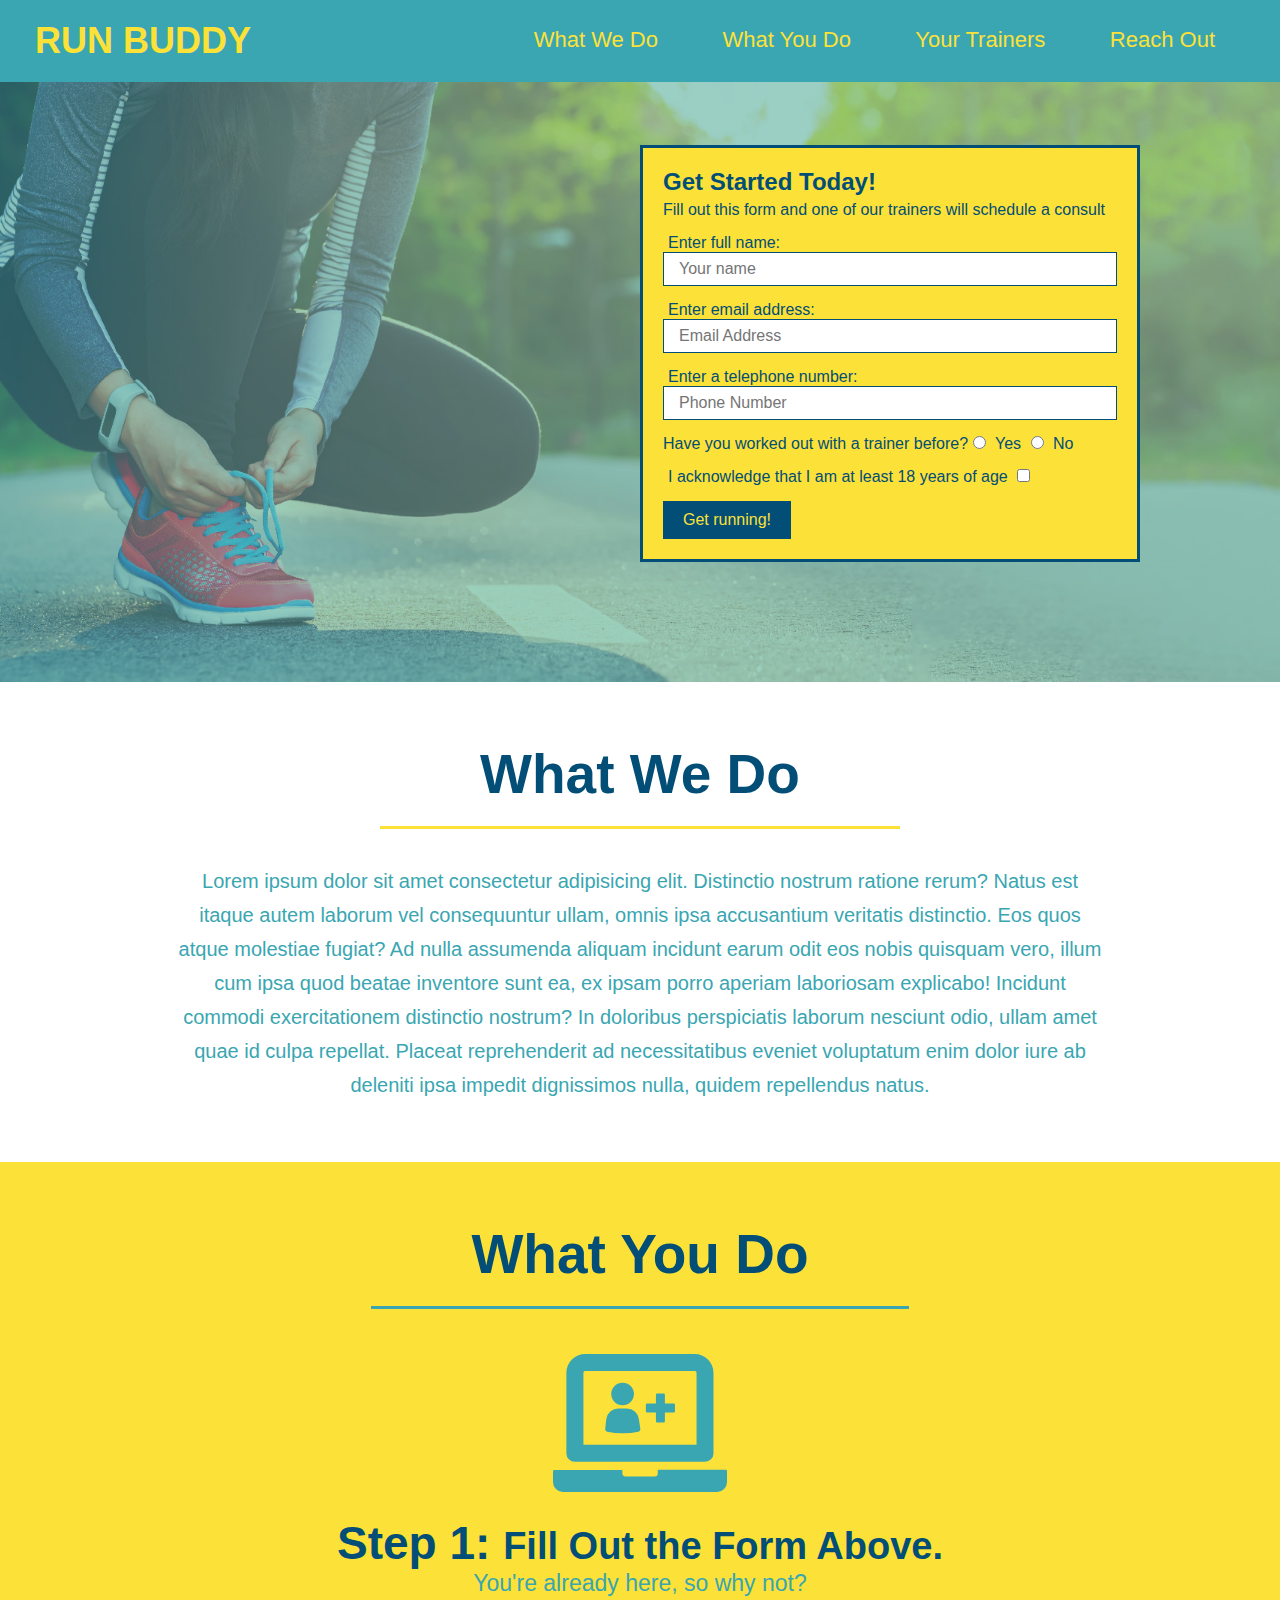
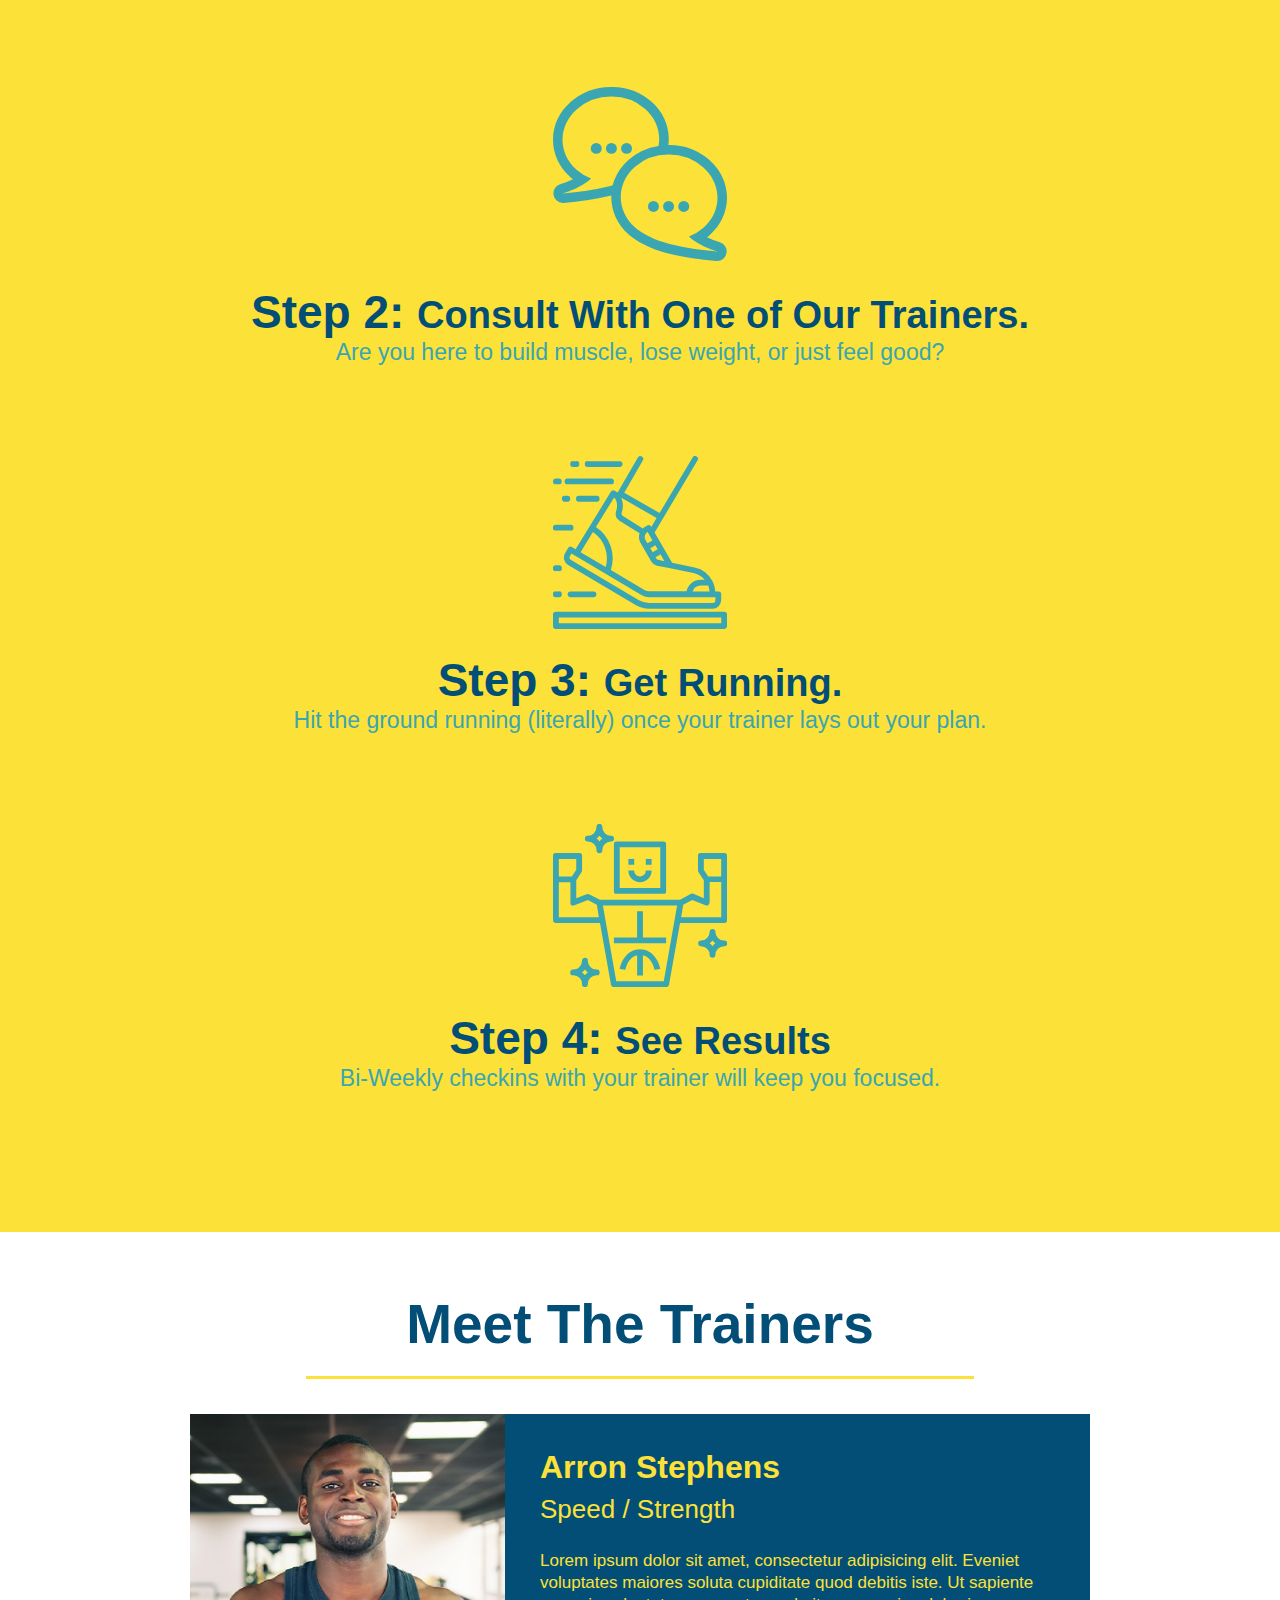
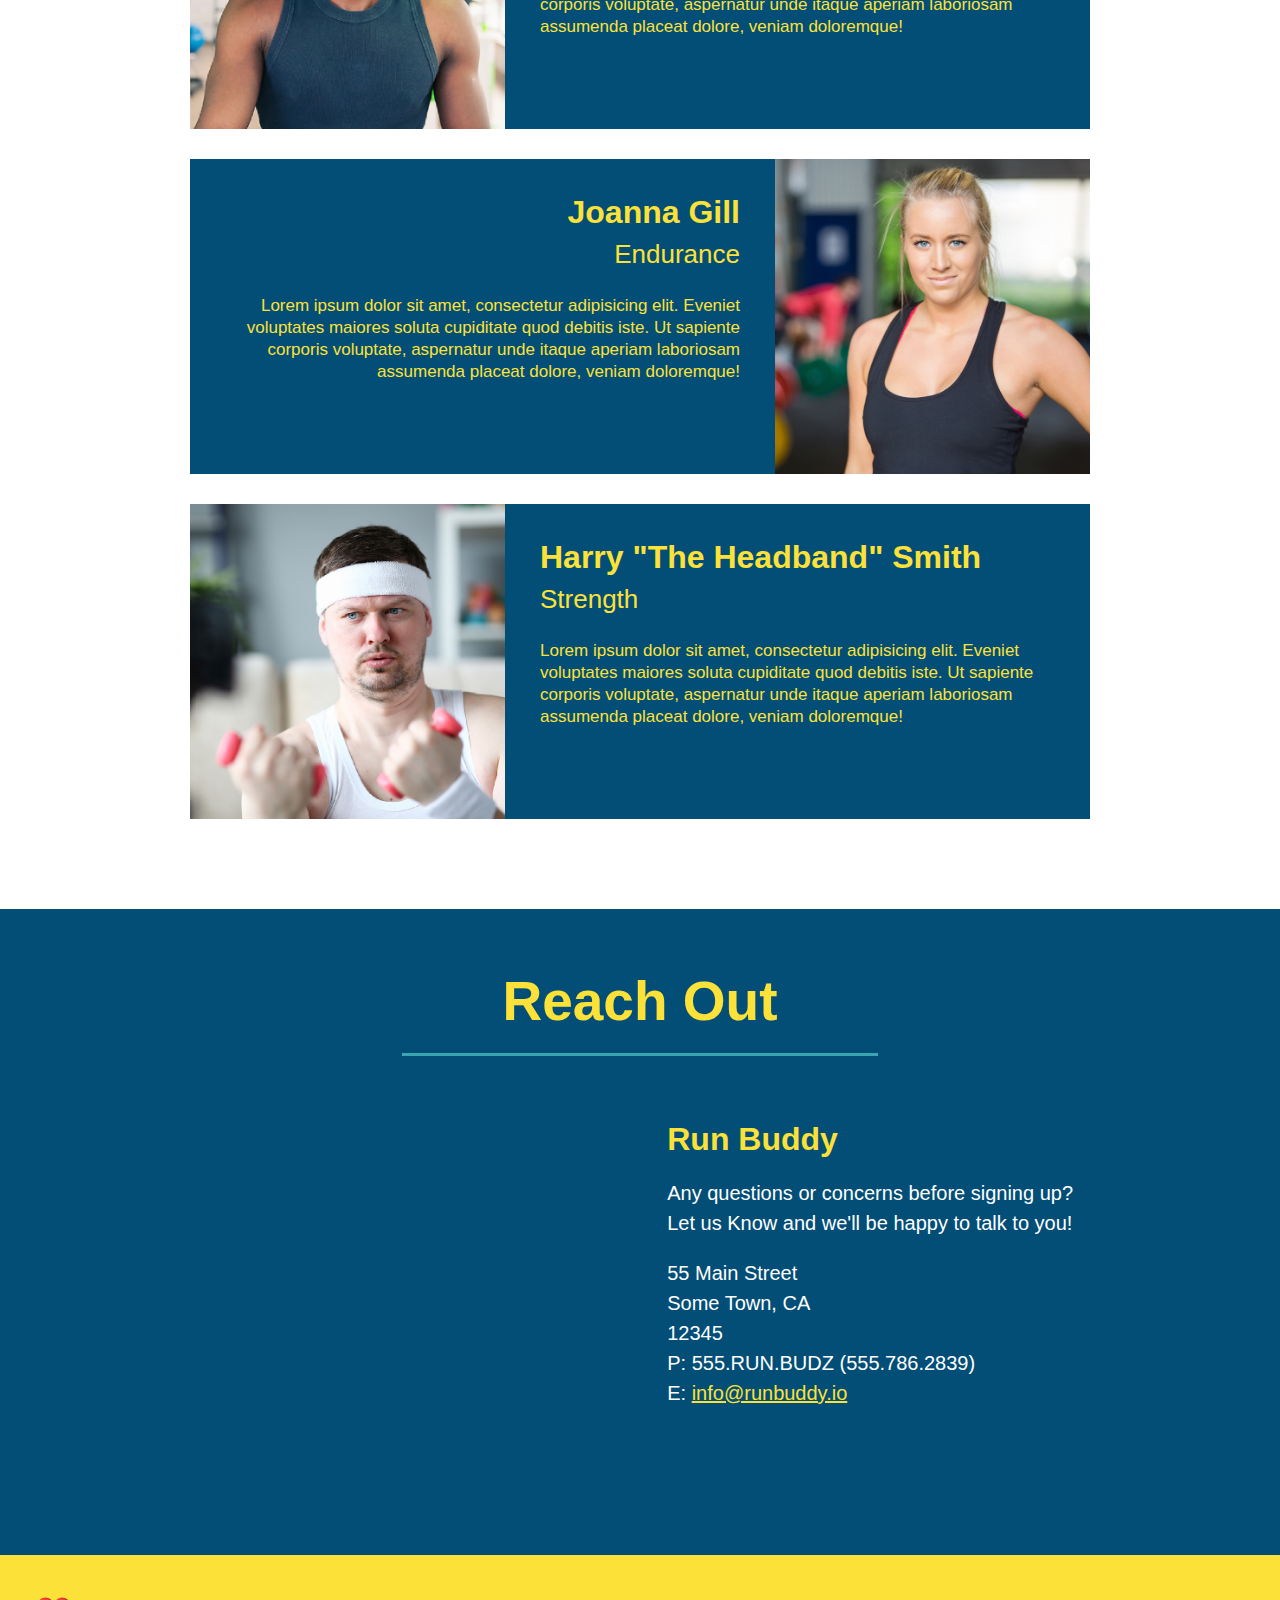
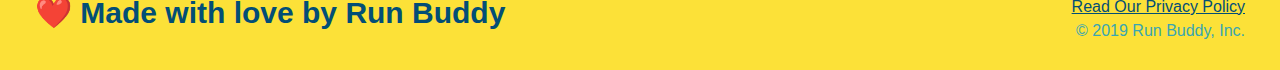
==== index.html @ eb3a3cc7 "finished contact styling" ====
<!DOCTYPE html>
<html lang="en">
<head>
    <meta charset="UTF-8">
    <meta http-equiv="X-UA-Compatible" content="IE=edge">
    <meta name="viewport" content="width=device-width, initial-scale=1.0">
    <title>Run Buddy</title>
    <link rel="stylesheet" href="./assets/css/style.css">
</head>
<body>
    <!-- navigation -->
    <header>
        <h1>
            <a href="/">RUN BUDDY</a>
        </h1>
        <nav>
            <ul>
                <li>
                    <a href="#what-we-do">What We Do</a>
                </li>
                <li>
                    <a href="#what-you-do">What You Do</a>
                </li>
                <li>
                    <a href="#your-trainers">Your Trainers</a>
                </li>
                <li>
                    <a href="#reach-out">Reach Out</a>
                </li>
            </ul>
        </nav>
    </header>

    <!-- hero/jumbotron -->
    <section class="hero">
        <div class="hero-form">
            <h3>Get Started Today!</h3>
            <p>Fill out this form and one of our trainers will schedule a consult</p>
            <form>
                <label for="name">Enter full name:</label>
                <input type="text" placeholder="Your name" name="name" id="name" class="form-input">
                <label for="email">Enter email address:</label>
                <input type="email" placeholder="Email Address" name="email" id="email" class="form-input">
                <label for="phone">Enter a telephone number:</label>
                <input type="tel" placeholder="Phone Number" name="phone" id="phone" class="form-input">
                <p>
                    Have you worked out with a trainer before?
                    <input type="radio" name="trainer-confirm" id="trainer-yes">
                    <label for="trainer-yes">Yes</label>
                    <input type="radio" name="trainer-confirm" id="trainer-no">
                    <label for="trainer-no">No</label>
                </p>
                <p>
                    <label for="checkbox">
                        I acknowledge that I am at least 18 years of age
                    </label>
                    <input type="checkbox" name="age-confirm" id="checkbox">    
                </p>
                <button type="submit">
                    Get running!
                </button>
            </form>
        </div>
    </section>

    <!-- what we do -->
    <section id="what-we-do" class="intro">
        <h2 class="section-title primary-border">What We Do</h2>
        <p>
            Lorem ipsum dolor sit amet consectetur adipisicing elit. Distinctio nostrum ratione rerum? Natus est itaque autem laborum vel consequuntur ullam, omnis ipsa accusantium veritatis distinctio. Eos quos atque molestiae fugiat?
            Ad nulla assumenda aliquam incidunt earum odit eos nobis quisquam vero, illum cum ipsa quod beatae inventore sunt ea, ex ipsam porro aperiam laboriosam explicabo! Incidunt commodi exercitationem distinctio nostrum?
            In doloribus perspiciatis laborum nesciunt odio, ullam amet quae id culpa repellat. Placeat reprehenderit ad necessitatibus eveniet voluptatum enim dolor iure ab deleniti ipsa impedit dignissimos nulla, quidem repellendus natus.
        </p>
    </section>

    <!-- what you do -->
    <section id="what-you-do" class="steps">
        <h2 class="section-title secondary-border">What You Do</h2>
        
        <div>
            <img src="./assets/images/step-1.svg" alt="">
            <h3>Step 1: <span>Fill Out the Form Above.</span></h3>
            <p>You're already here, so why not?</p>
        </div>

        <div>
            <img src="./assets/images/step-2.svg" alt="">
            <h3>Step 2: <span>Consult With One of Our Trainers.</span></h3>
            <p>Are you here to build muscle, lose weight, or just feel good?</p>
        </div>

        <div>
            <img src="./assets/images/step-3.svg" alt="">
            <h3>Step 3: <span>Get Running.</span></h3>
            <p>Hit the ground running (literally) once your trainer lays out your plan.</p>
        </div>

        <div>
            <img src="./assets/images/step-4.svg" alt="">
            <h3>Step 4: <span>See Results</span></h3>
            <p>Bi-Weekly checkins with your trainer will keep you focused.</p>
        </div>
    </section>

    <!-- trainers -->
    <section id="your-trainers" class="trainers">
        <h2 class="section-title primary-border">Meet The Trainers</h2>
        <article class="trainer">
            <img src="./assets/images/trainer-1.jpg" alt="Arron Stephens in his workout clothes, ready to pump iron">
            <div class="trainer-bio text-left">
                <h3>Arron Stephens</h3>
                <h4>Speed / Strength</h4>
                <p>
                    Lorem ipsum dolor sit amet, consectetur adipisicing elit. Eveniet voluptates maiores soluta cupiditate quod debitis iste. Ut sapiente corporis voluptate, aspernatur unde itaque aperiam laboriosam assumenda placeat dolore, veniam doloremque!
                </p>
            </div>
        </article>
        <article class="trainer">
            <div class="trainer-bio text-right">
                <h3>Joanna Gill</h3>
                <h4>Endurance</h4>
                <p>
                    Lorem ipsum dolor sit amet, consectetur adipisicing elit. Eveniet voluptates maiores soluta cupiditate quod debitis iste. Ut sapiente corporis voluptate, aspernatur unde itaque aperiam laboriosam assumenda placeat dolore, veniam doloremque!
                </p>
            </div>
            <img src="./assets/images/trainer-2.jpg" alt="Joanna Gill cooling off after a workout">
        </article>
        <article class="trainer">
            <img src="./assets/images/trainer-3.jpg" alt="Harry Smith wearing a headband and lifting comically small pink weights">
            <div class="trainer-bio text-left">
                <h3>Harry "The Headband" Smith</h3>
                <h4>Strength</h4>
                <p>
                    Lorem ipsum dolor sit amet, consectetur adipisicing elit. Eveniet voluptates maiores soluta cupiditate quod debitis iste. Ut sapiente corporis voluptate, aspernatur unde itaque aperiam laboriosam assumenda placeat dolore, veniam doloremque!
                </p>
            </div>
        </article>
    </section>

    <!-- reach out -->
    <section id="reach-out" class="contact">
        <h2 class="section-title secondary-border">Reach Out</h2>
        <div class="contact-info">
            <iframe src="https://www.google.com/maps/embed?pb=!1m18!1m12!1m3!1d188704.91078456948!2d-83.23963347654937!3d42.35287905765786!2m3!1f0!2f0!3f0!3m2!1i1024!2i768!4f13.1!3m3!1m2!1s0x8824ca0110cb1d75%3A0x5776864e35b9c4d2!2sDetroit%2C%20MI!5e0!3m2!1sen!2sus!4v1648470464407!5m2!1sen!2sus" 
            style="border:0;" 
            allowfullscreen="" 
            loading="lazy" 
            referrerpolicy="no-referrer-when-downgrade">
            </iframe>
            <div>
                <h3>Run Buddy</h3>
                <p>
                    Any questions or concerns before signing up?
                    <br>
                    Let us Know and we'll be happy to talk to you!
                </p>
                <address>
                    55 Main Street <br>
                    Some Town, CA <br>
                    12345 <br>
                    P: 555.RUN.BUDZ (555.786.2839) <br>
                    E: <a href="mailto:info@runbuddy.io">info@runbuddy.io</a>
                </address>
            </div>    
        </div>
    </section>

    <!-- footer -->
    <footer>
        <h2>❤️ Made with love by Run Buddy</h2>
        <div>
            <a href="#">Read Our Privacy Policy</a><br>
            &copy; 2019 Run Buddy, Inc.
        </div>
    </footer>
</body>
</html>
---- assets/css/style.css ----
* {
    margin: 0;
    padding: 0;
    box-sizing: border-box;
}

body {
    color: #39a6b2;
    font-family: Helvetica, Arial, sans-serif;
}

/* header design */

header {
    padding: 20px 35px;
    background-color: #39a6b2;
}

header h1 {
    font-weight: bold;
    font-size: 36px;
    color: #fce138;
    margin: 0;
    display: inline;
}

header a {
    text-decoration: none;
    color: #fce138
}

header nav {
    float: right;
    margin: 7px 0;
}

header nav ul li {
    display: inline;
}

header nav ul li a {
    margin: 0 30px;
    font-weight: lighter;
    font-size: 22px;
}

/* footer design */

footer {
    background: #fce138;
    width: 100%;
    padding: 40px 35px;
}

footer h2 {
    display: inline;
    color: #024e76;
    font-size: 30px;
    margin: 0;
}

footer div {
    float: right;
    line-height: 1.5;
    text-align: right;
}

footer a {
    color: #024e76
}

/* section designs */

section {
    padding: 60px;
}

/* hero style */

.hero {
    background-image: url("../images/hero-bg.jpg");
    height: 600px;
    background-size: cover;
    background-position: center;
    position: relative
}

.hero-form {
    color: #024e76;
    background-color: #fce138;
    padding: 20px;
    width: 500px;
    border: solid 3px #024e76;
    position: absolute;
    bottom: 120px;
    right: 140px;
}

.hero-form h3 {
    font-size: 24px;
    margin: 0;
}

.hero-form p {
    margin: 5px 0 15px 0;
}

.hero-form label {
    margin: 0 5px;
}

.hero-form button {
    background-color: #024e76;
    color: #fce138;
    border: none;
    padding: 10px 20px;
    font-size: 16px;
}

.form-input {
    border: 1px solid #024e76;
    font-size: 16px;
    width: 100%;
    display: block;
    padding: 7px 15px;
    margin-bottom: 15px;
    color: #024e76;
}

/* what-we-do */

.intro {
    text-align: center;
}

.intro p {
    line-height: 1.7;
    color: #39a6b2;
    width: 80%;
    font-size: 20px;
    margin: 0 auto;
}

/* what-you-do */

.steps {
    text-align: center;
    background: #fce138;
}

.steps div {
    margin-bottom: 80px;
}

.steps img {
    width: 15%;
    margin: 10px 0;
}

.steps h3 {
    color: #024e76;
    font-size: 46px;
    margin-top: 10px;
}

.steps p {
    color: #39a6b2;
    font-size: 23px;
}

.steps span {
    font-size: 38px;
}

/* trainers */

.trainers {
    text-align: center;
}

.trainer {
    width: 900px;
    margin: 0 auto 30px auto;
    background: #024e76;
    color: #fce138;
    overflow: auto;
}

.trainer img {
    width: 35%;
    float: left;
}

.trainer-bio {
    padding: 35px;
    float: left;
    width: 65%;
}

.trainer-bio h3 {
    font-size: 32px;
    margin-bottom: 8px;
}

.trainer-bio h4 {
    font-weight: lighter;
    font-size: 26px;
    margin-bottom: 25px;
}
.trainer-bio p {
    font-size: 17px;
    line-height: 1.3;
}

/* contact */

.contact {
    text-align: center;
    background-color: #024e76;
    overflow: auto;
}

.contact h2 {
    color: #fce138;
}

.contact-info iframe {
    width: 400px;
    height: 400px;
}

.contact-info div {
    width: 410px;
    display: inline-block;
    vertical-align: top;
    text-align: left;
    margin: 30px 0 0 60px;
    color: white;
}

.contact-info h3 {
    font-size: 32px;
    color: #fce138;
}

.contact-info p, .contact-info address {
    margin: 20px 0;
    line-height: 1.5;
    font-size: 20px;
    font-style: normal;
}

.contact-info a {
    color: #fce138;
}
/* utilities */

.section-title {
    font-size: 55px;
    color:#024e76;
    margin-bottom: 35px;
    padding: 0 100px 20px 100px;
    border-bottom: 3px solid;
    display: inline-block;
}

.primary-border {
    border-color: #fce138;
}

.secondary-border {
    border-color: #39a6b2;
}

.text-left {
    text-align: left;
}

.text-right {
    text-align: right;
}
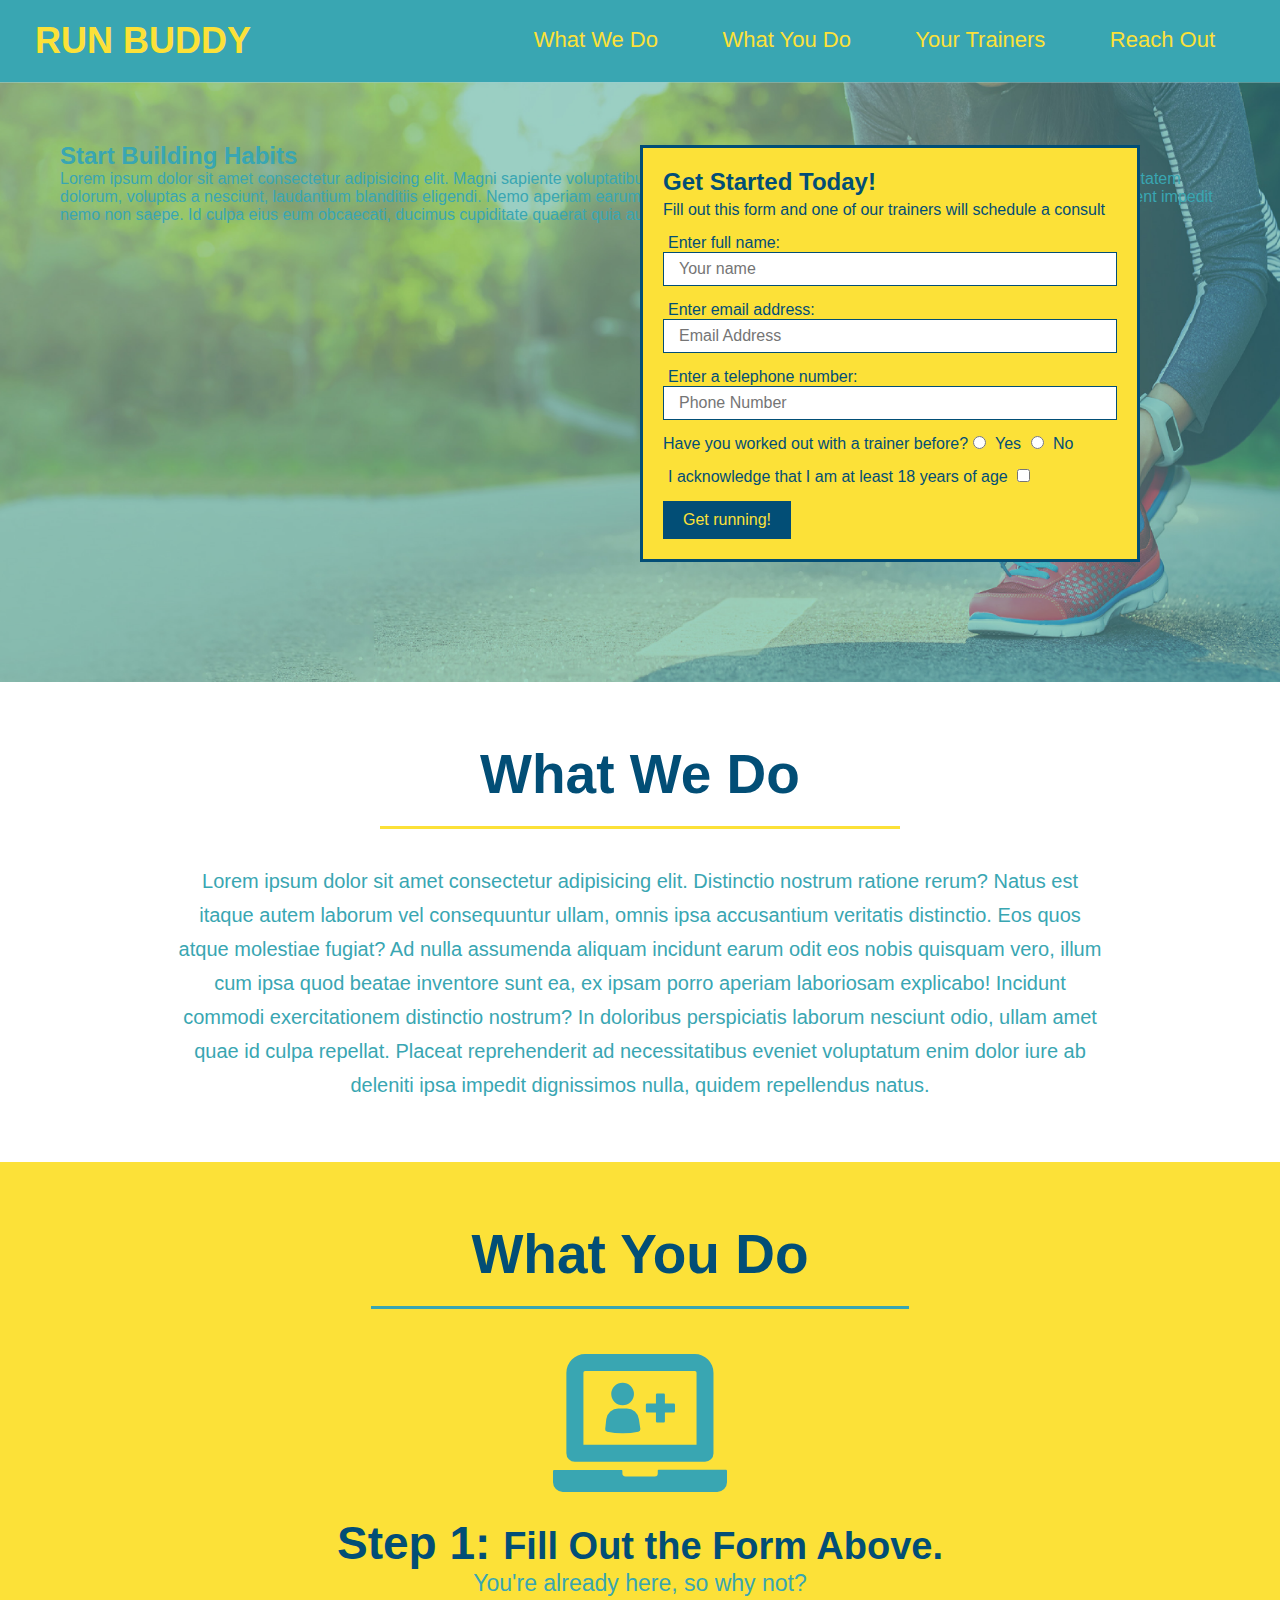
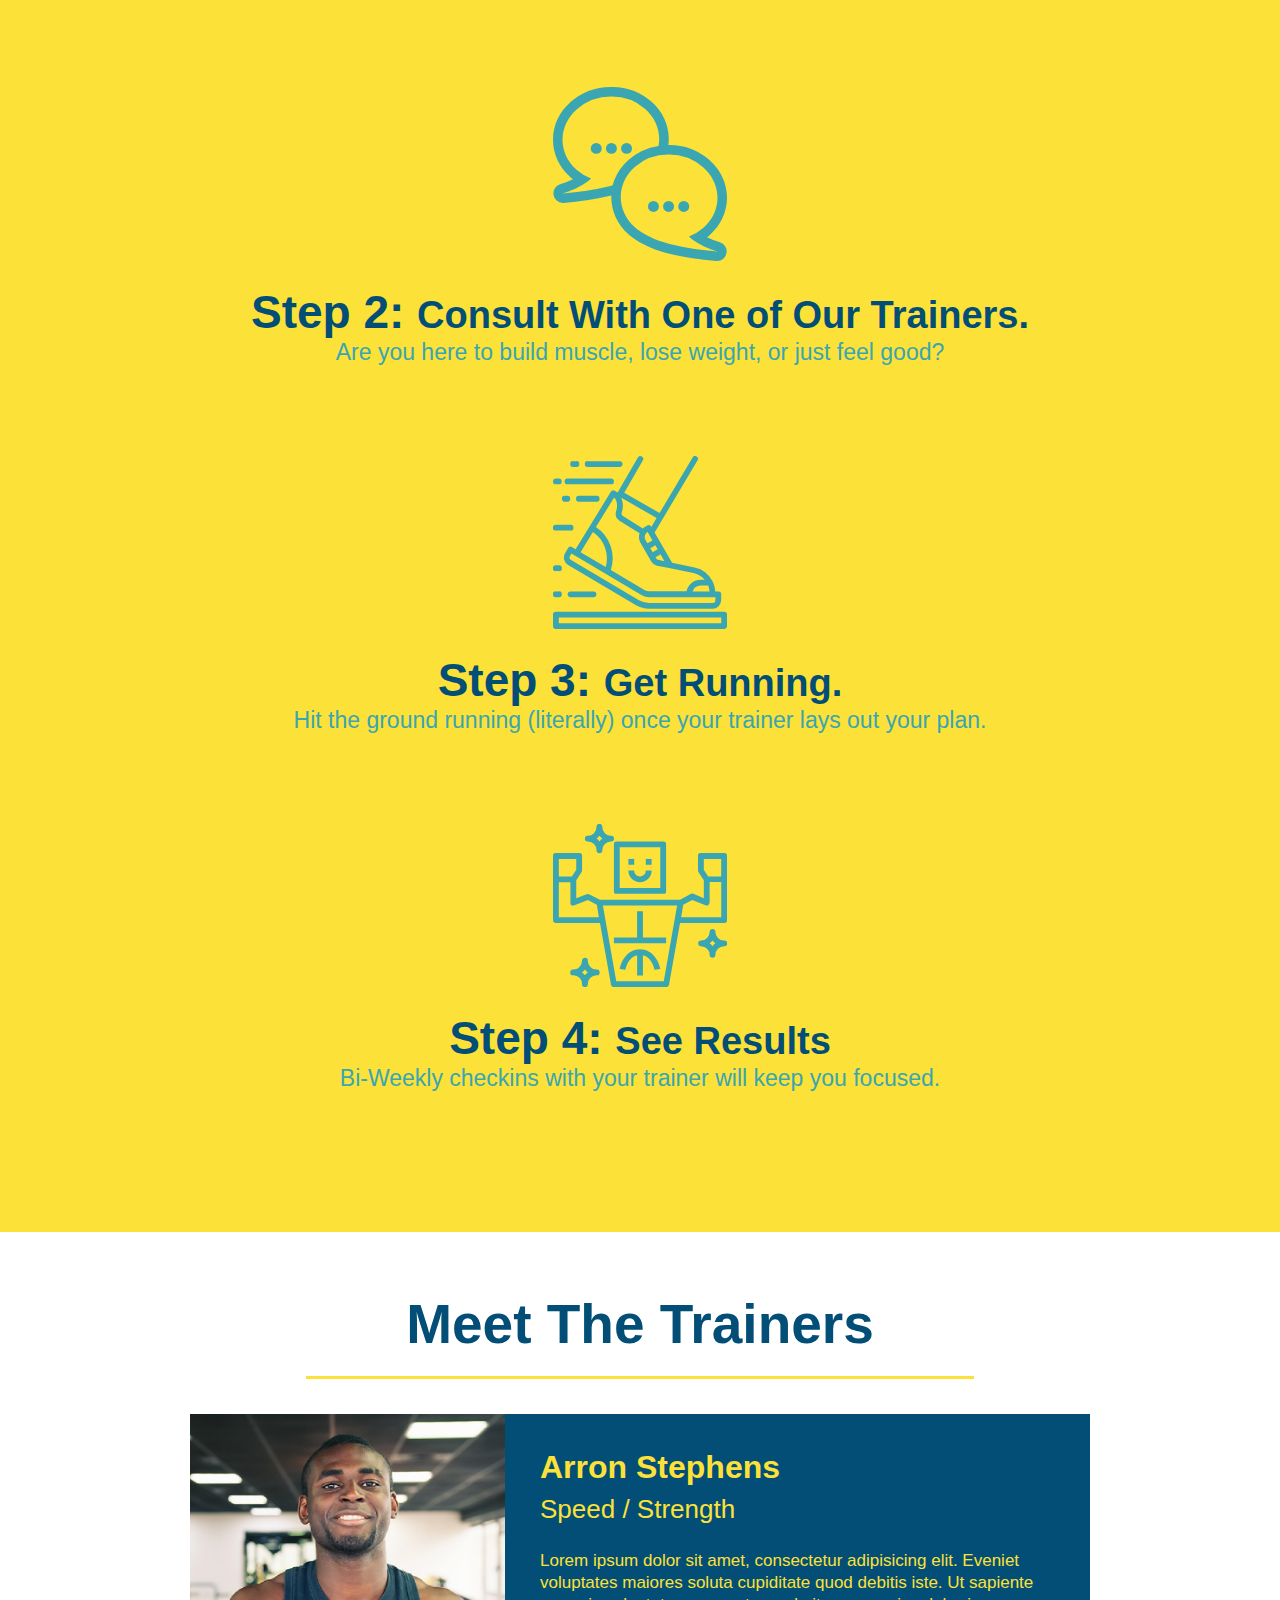
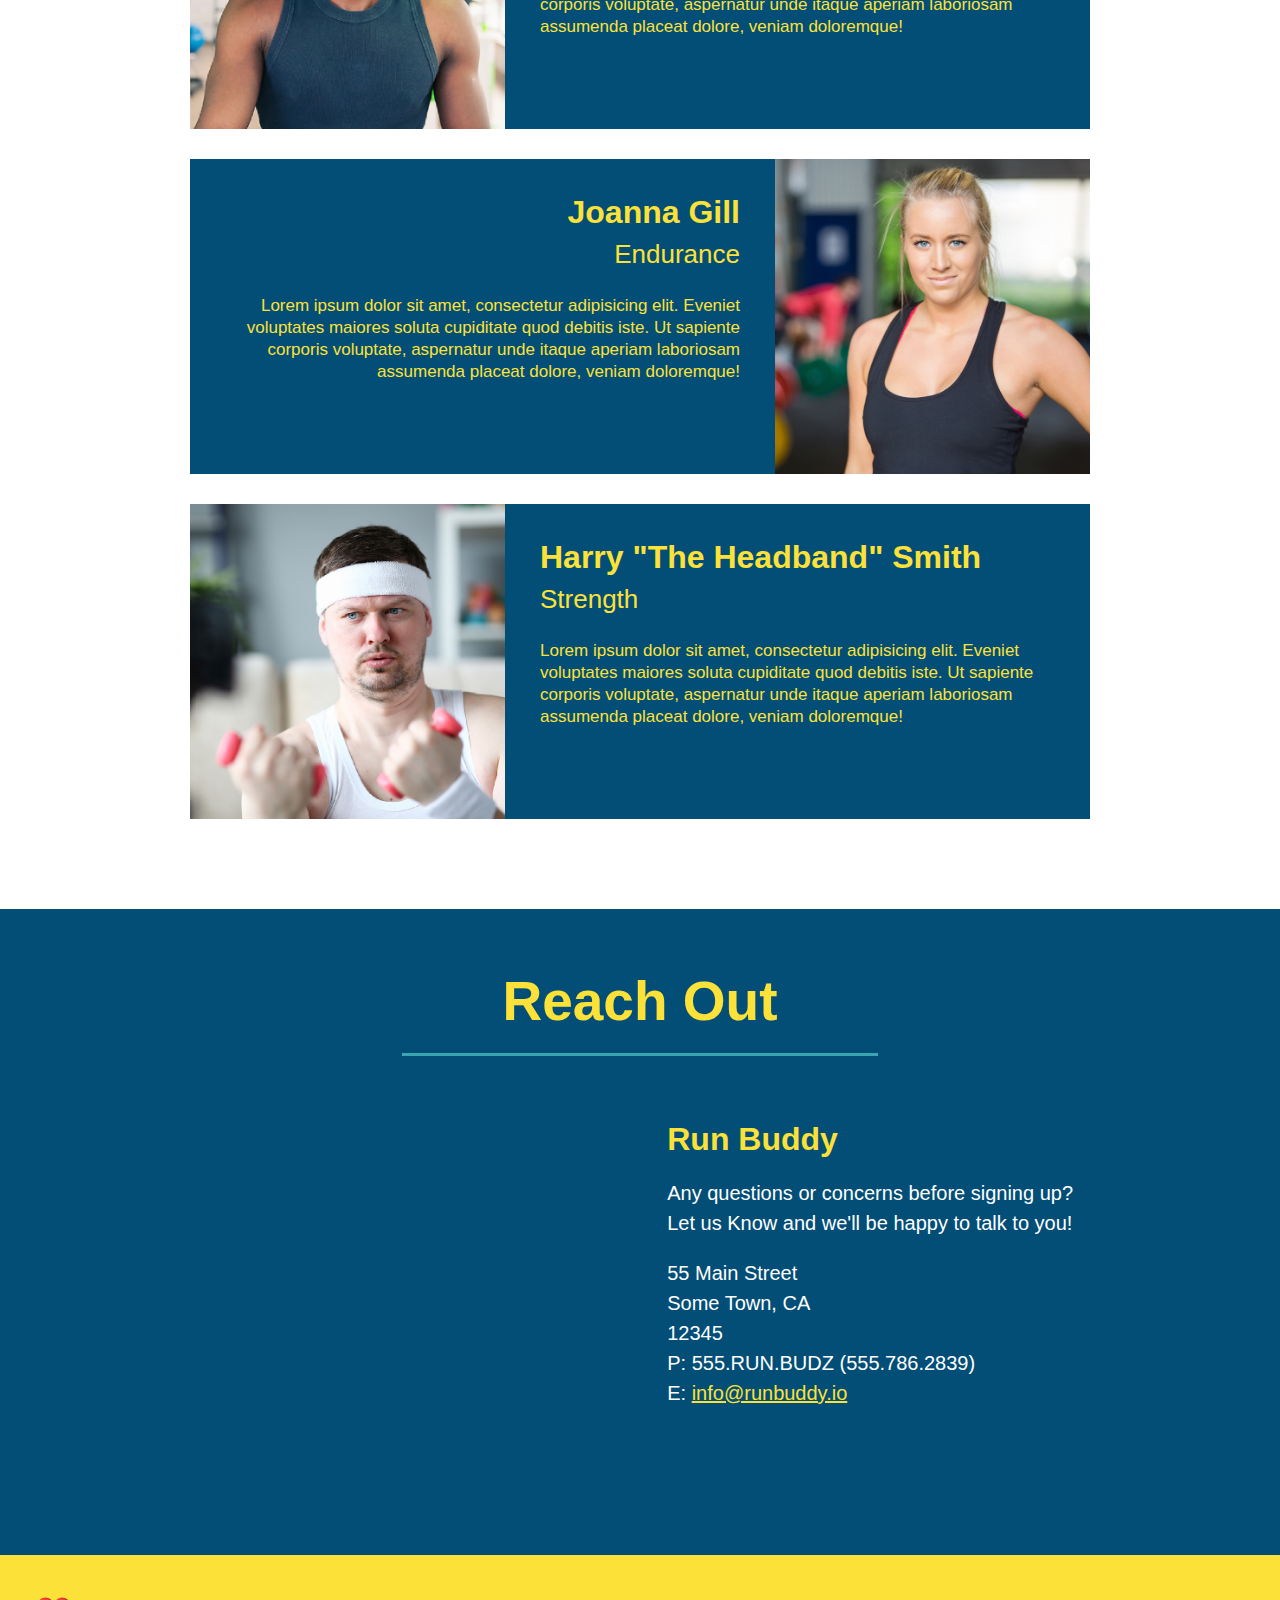
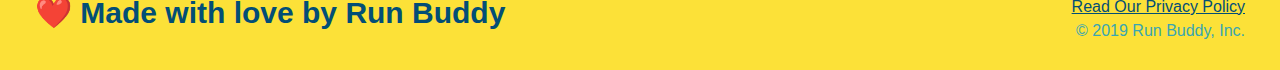
==== commit 23d90ef1: "add content to hero and replaced image" ====
--- a/index.html
+++ b/index.html
@@ -33,6 +33,13 @@
 
     <!-- hero/jumbotron -->
     <section class="hero">
+        <div class="hero-cta">
+            <h2>Start Building Habits</h2>
+            <p>
+                Lorem ipsum dolor sit amet consectetur adipisicing elit. Magni sapiente voluptatibus maiores corporis quam nostrum perferendis accusantium nulla voluptatem dolorum, voluptas a nesciunt, laudantium blanditiis eligendi. Nemo aperiam earum tenetur!
+                Explicabo illum placeat aliquam inventore iure adipisci provident impedit nemo non saepe. Id culpa eius eum obcaecati, ducimus cupiditate quaerat quia aut explicabo, labore repellendus ipsa minima pariatur illo suscipit!
+            </p>
+        </div>
         <div class="hero-form">
             <h3>Get Started Today!</h3>
             <p>Fill out this form and one of our trainers will schedule a consult</p>
@@ -169,7 +176,7 @@
     <footer>
         <h2>❤️ Made with love by Run Buddy</h2>
         <div>
-            <a href="#">Read Our Privacy Policy</a><br>
+            <a href="./privacy-policy.html">Read Our Privacy Policy</a><br>
             &copy; 2019 Run Buddy, Inc.
         </div>
     </footer>
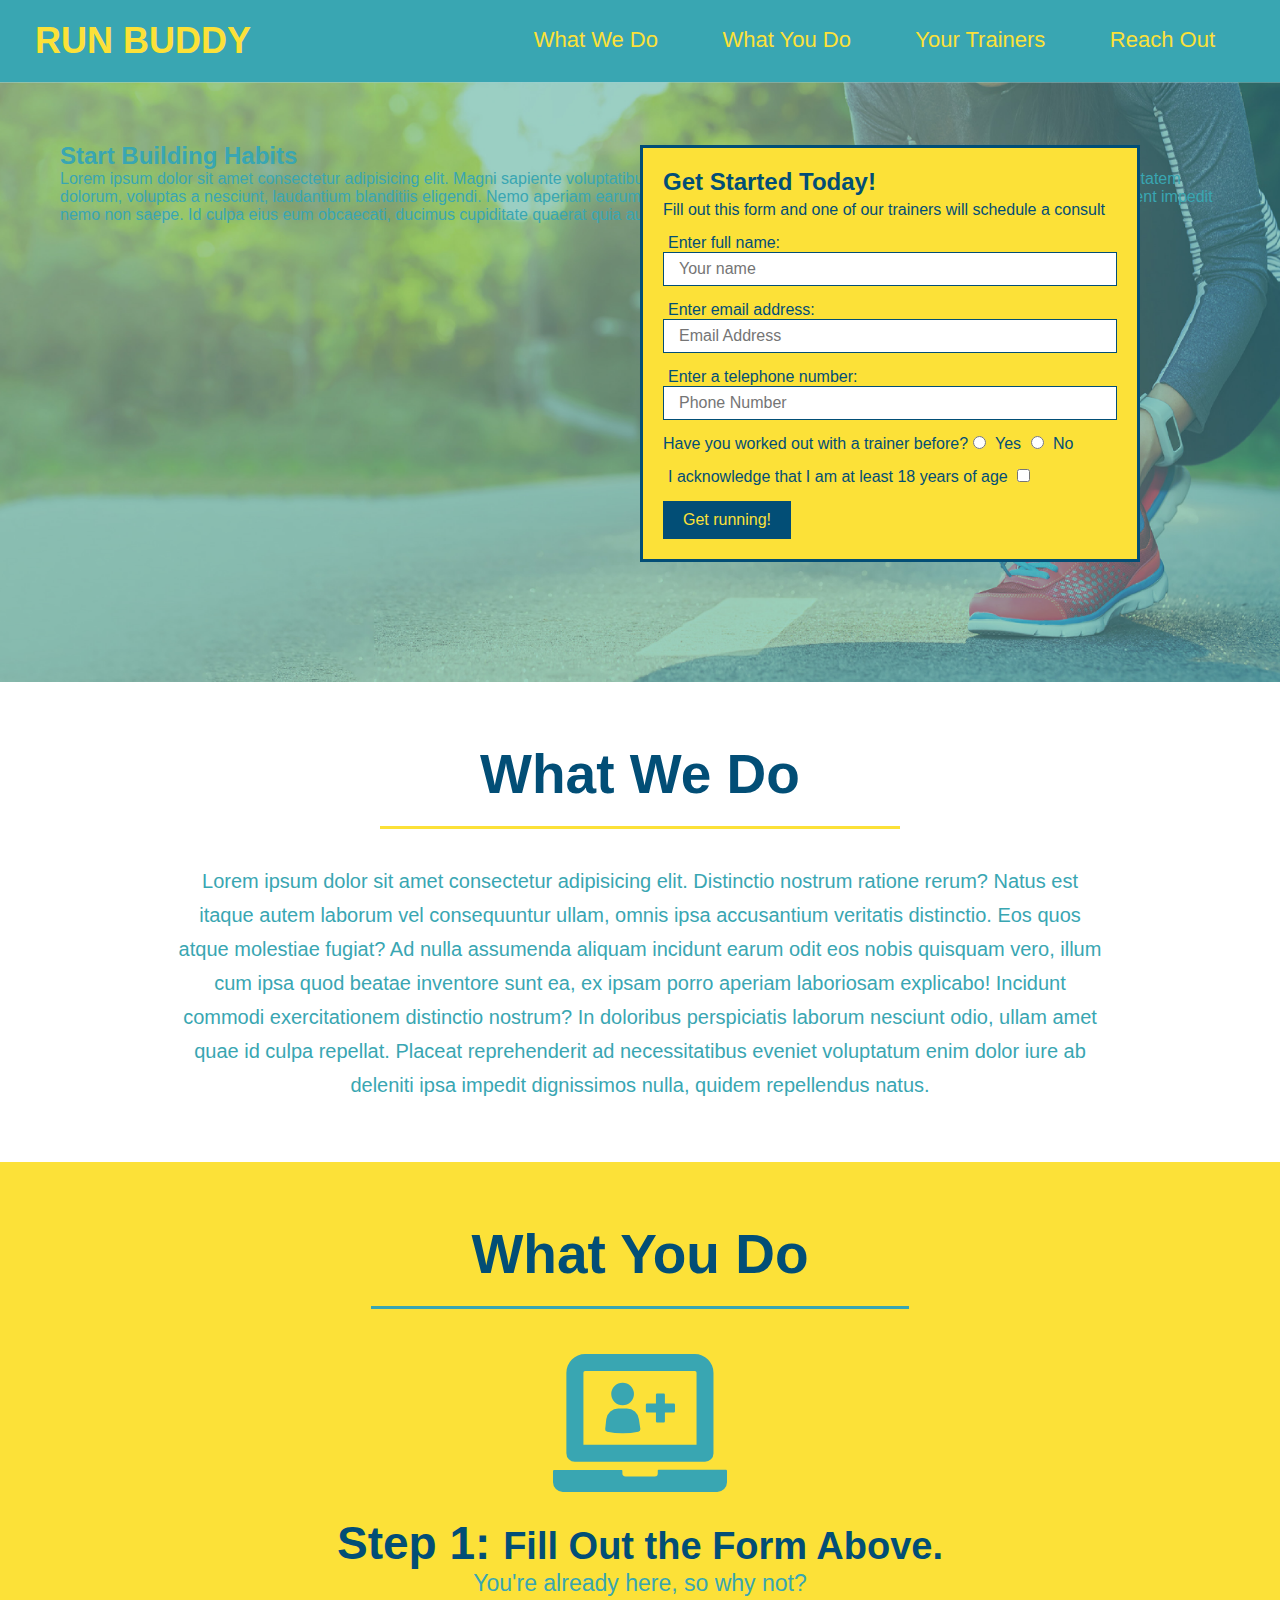
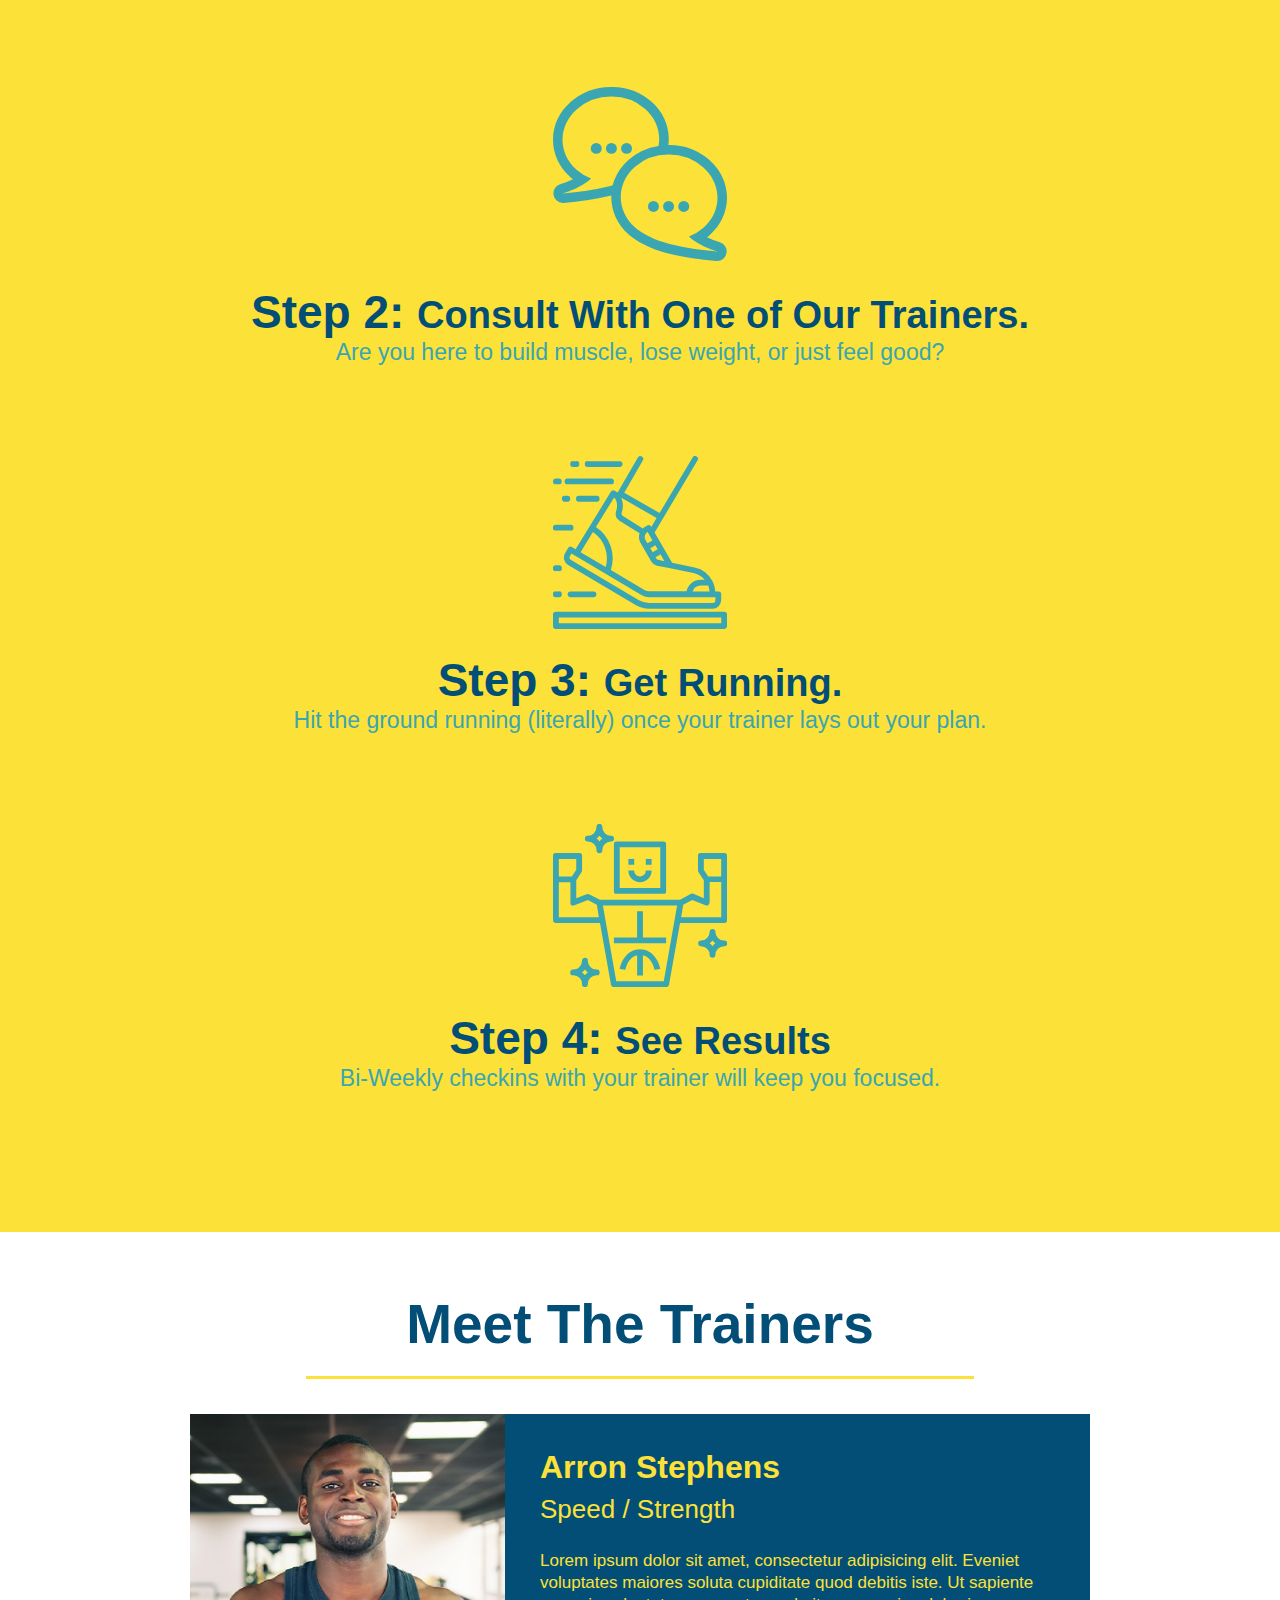
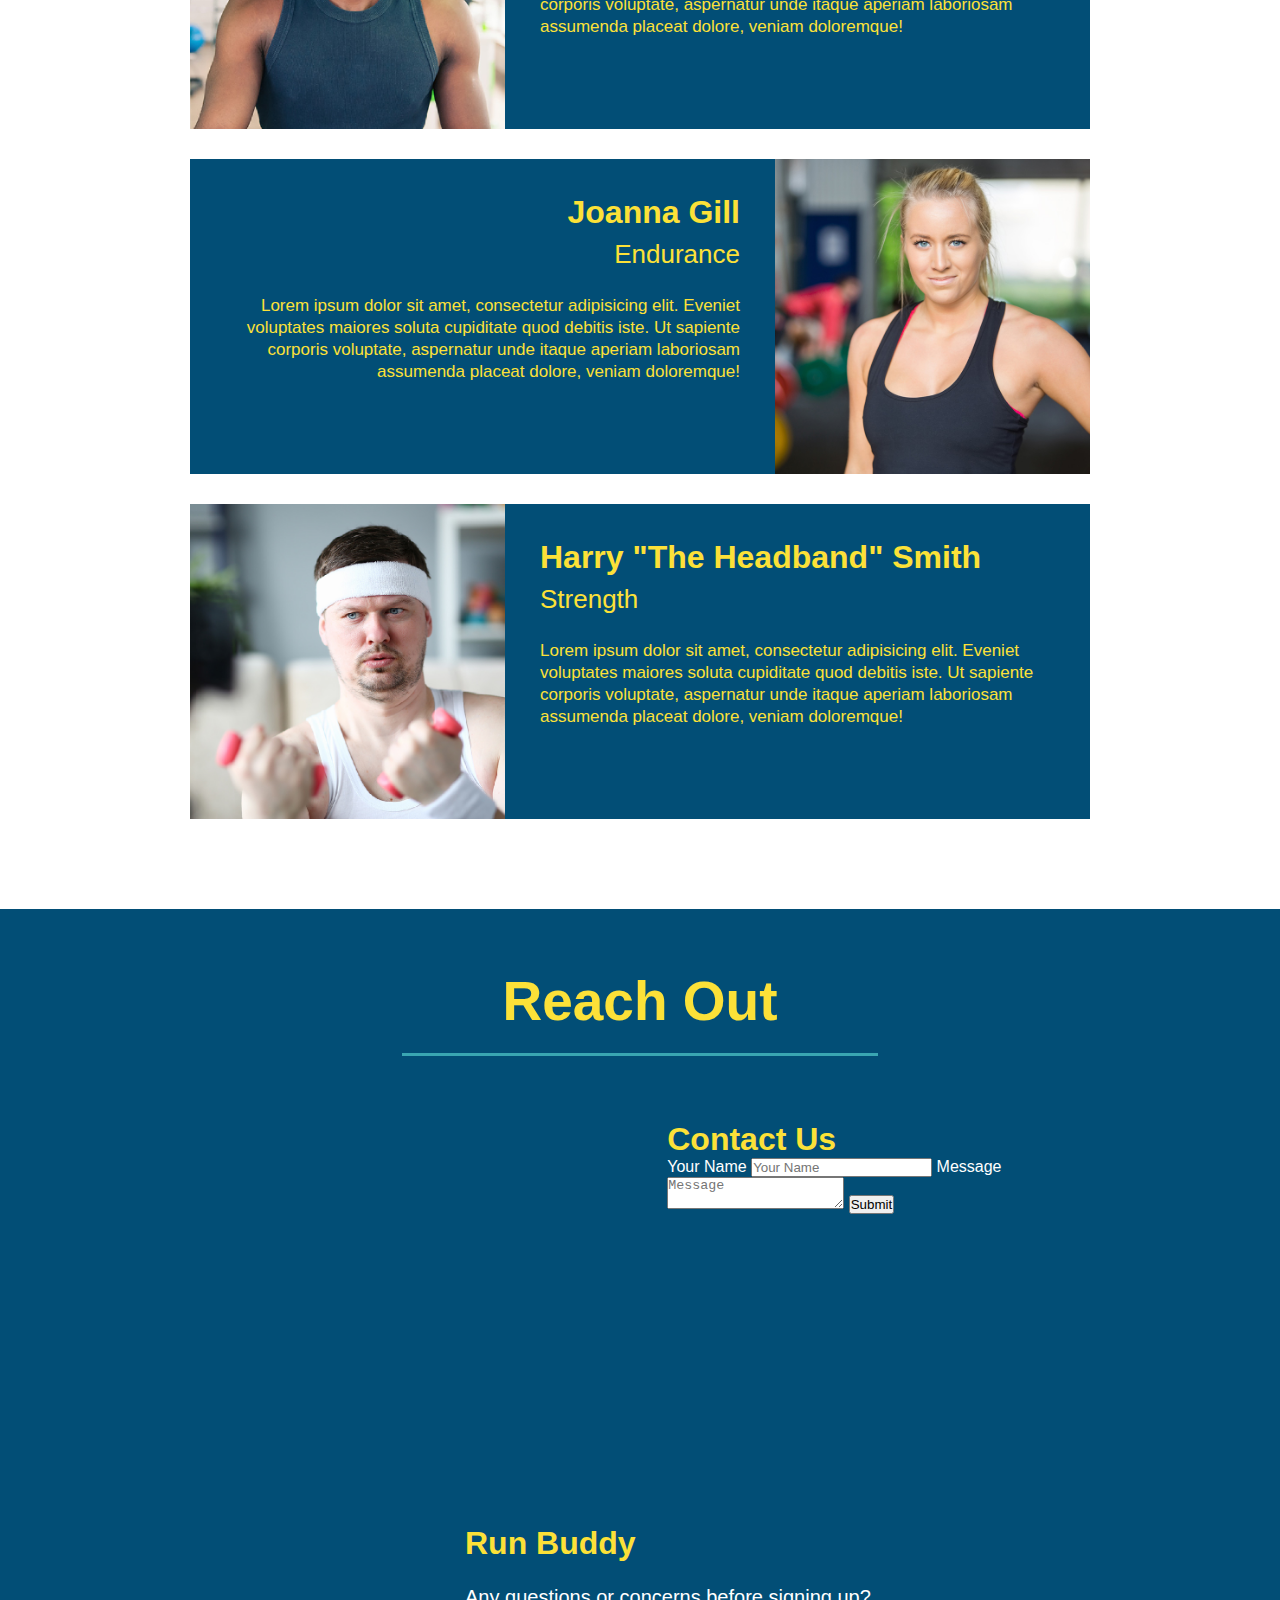
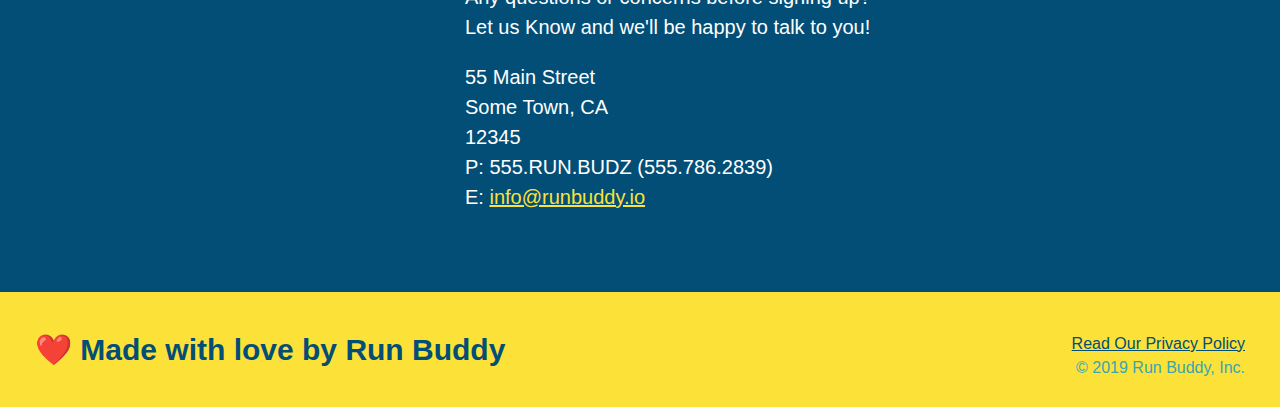
==== commit 412f59f9: "add contact form" ====
--- a/index.html
+++ b/index.html
@@ -154,6 +154,18 @@
             loading="lazy" 
             referrerpolicy="no-referrer-when-downgrade">
             </iframe>
+            <div class="contact-form">
+                <h3>Contact Us</h3>
+                <form action="">
+                    <label for="contact-name">Your Name</label>
+                    <input type="text" name="contact-name" id="contact-name" placeholder="Your Name">
+
+                    <label for="contact-message">Message</label>
+                    <textarea name="contact-message" id="contact-message" placeholder="Message"></textarea>
+
+                    <button type="submit">Submit</button>
+                </form>
+            </div>
             <div>
                 <h3>Run Buddy</h3>
                 <p>
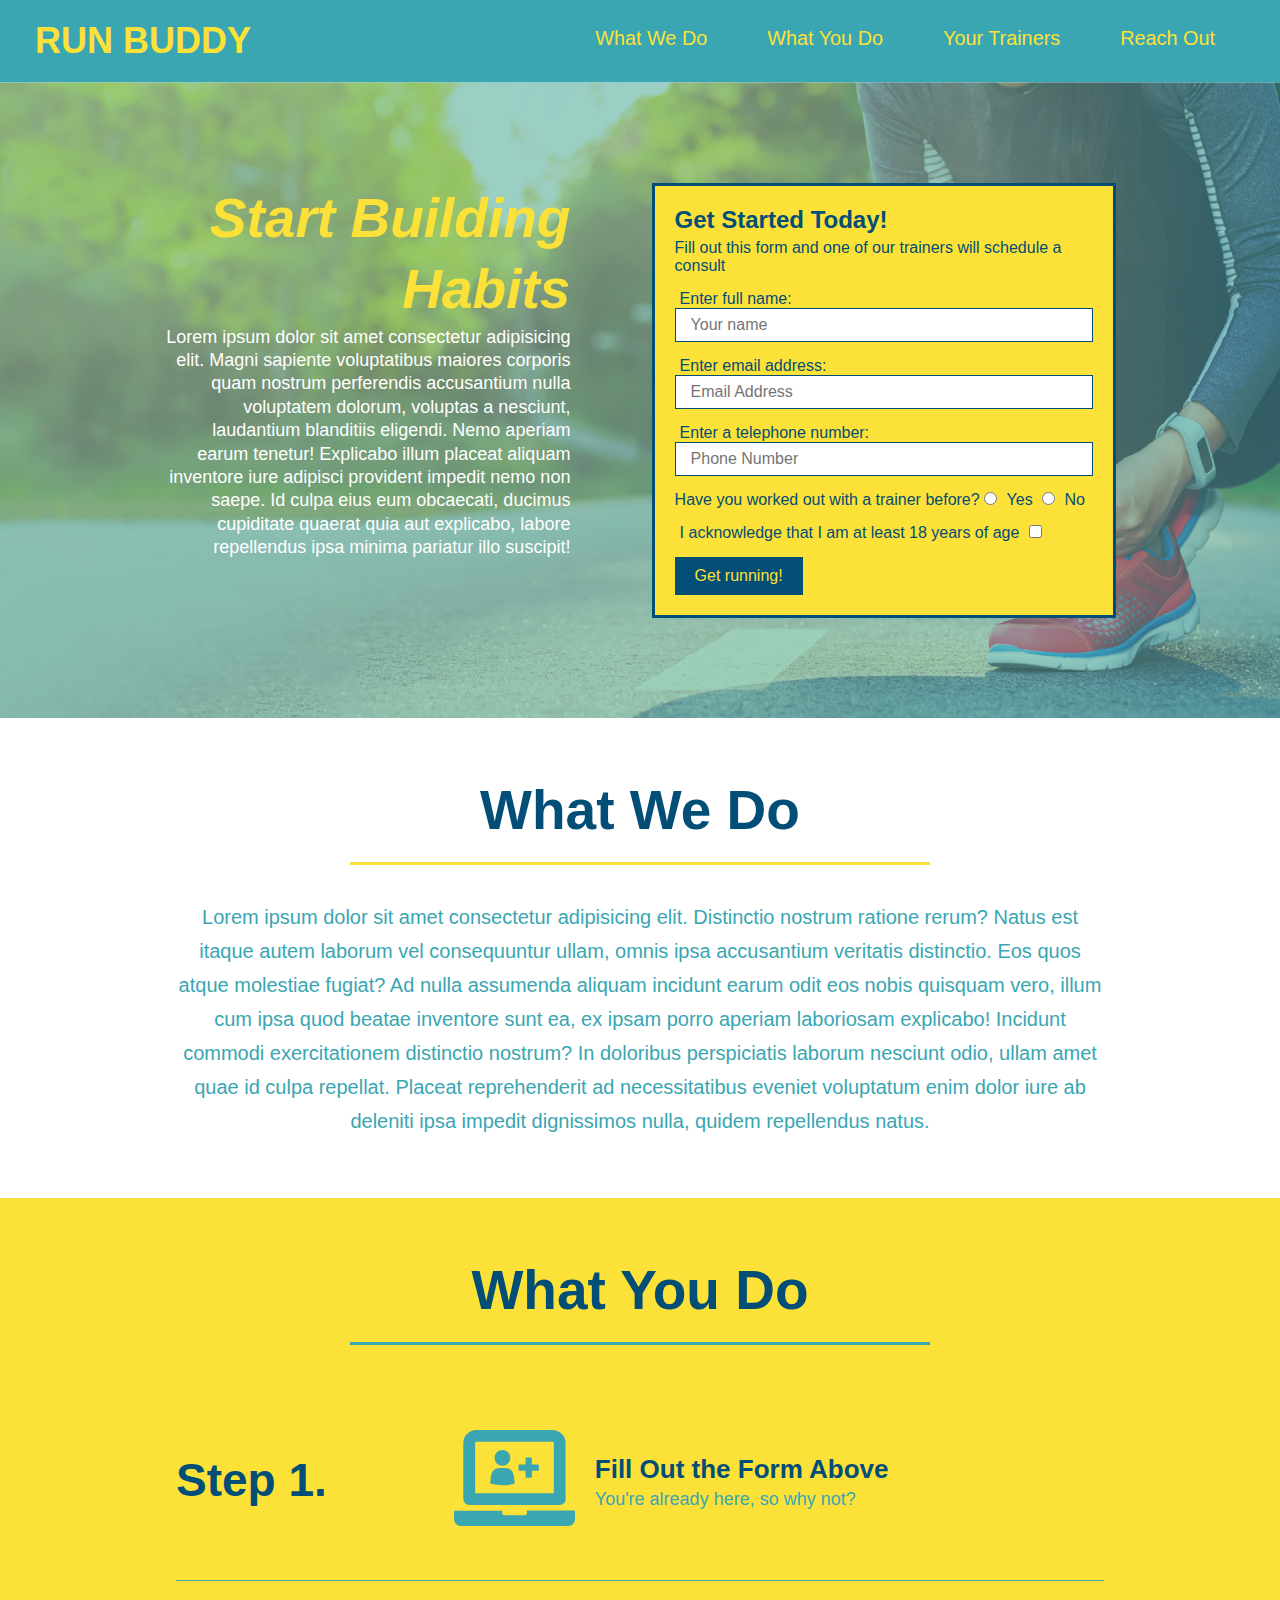
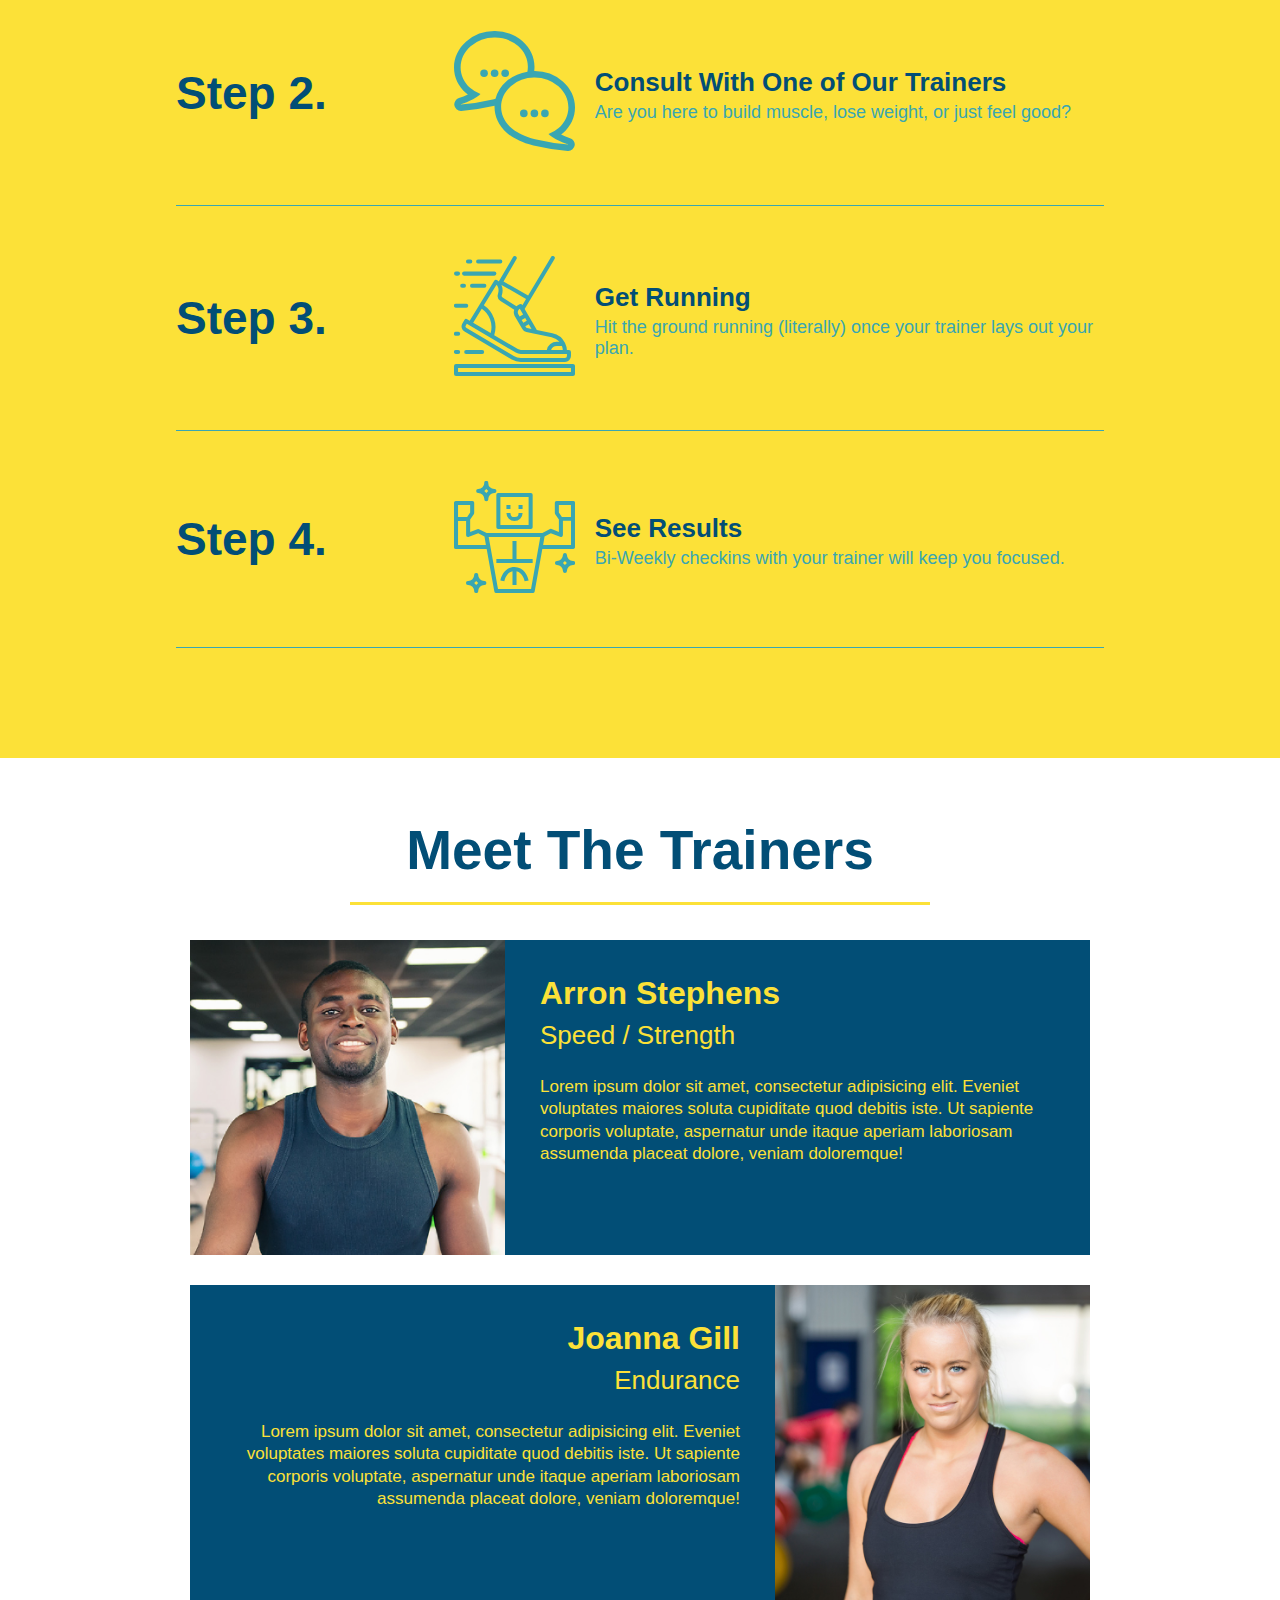
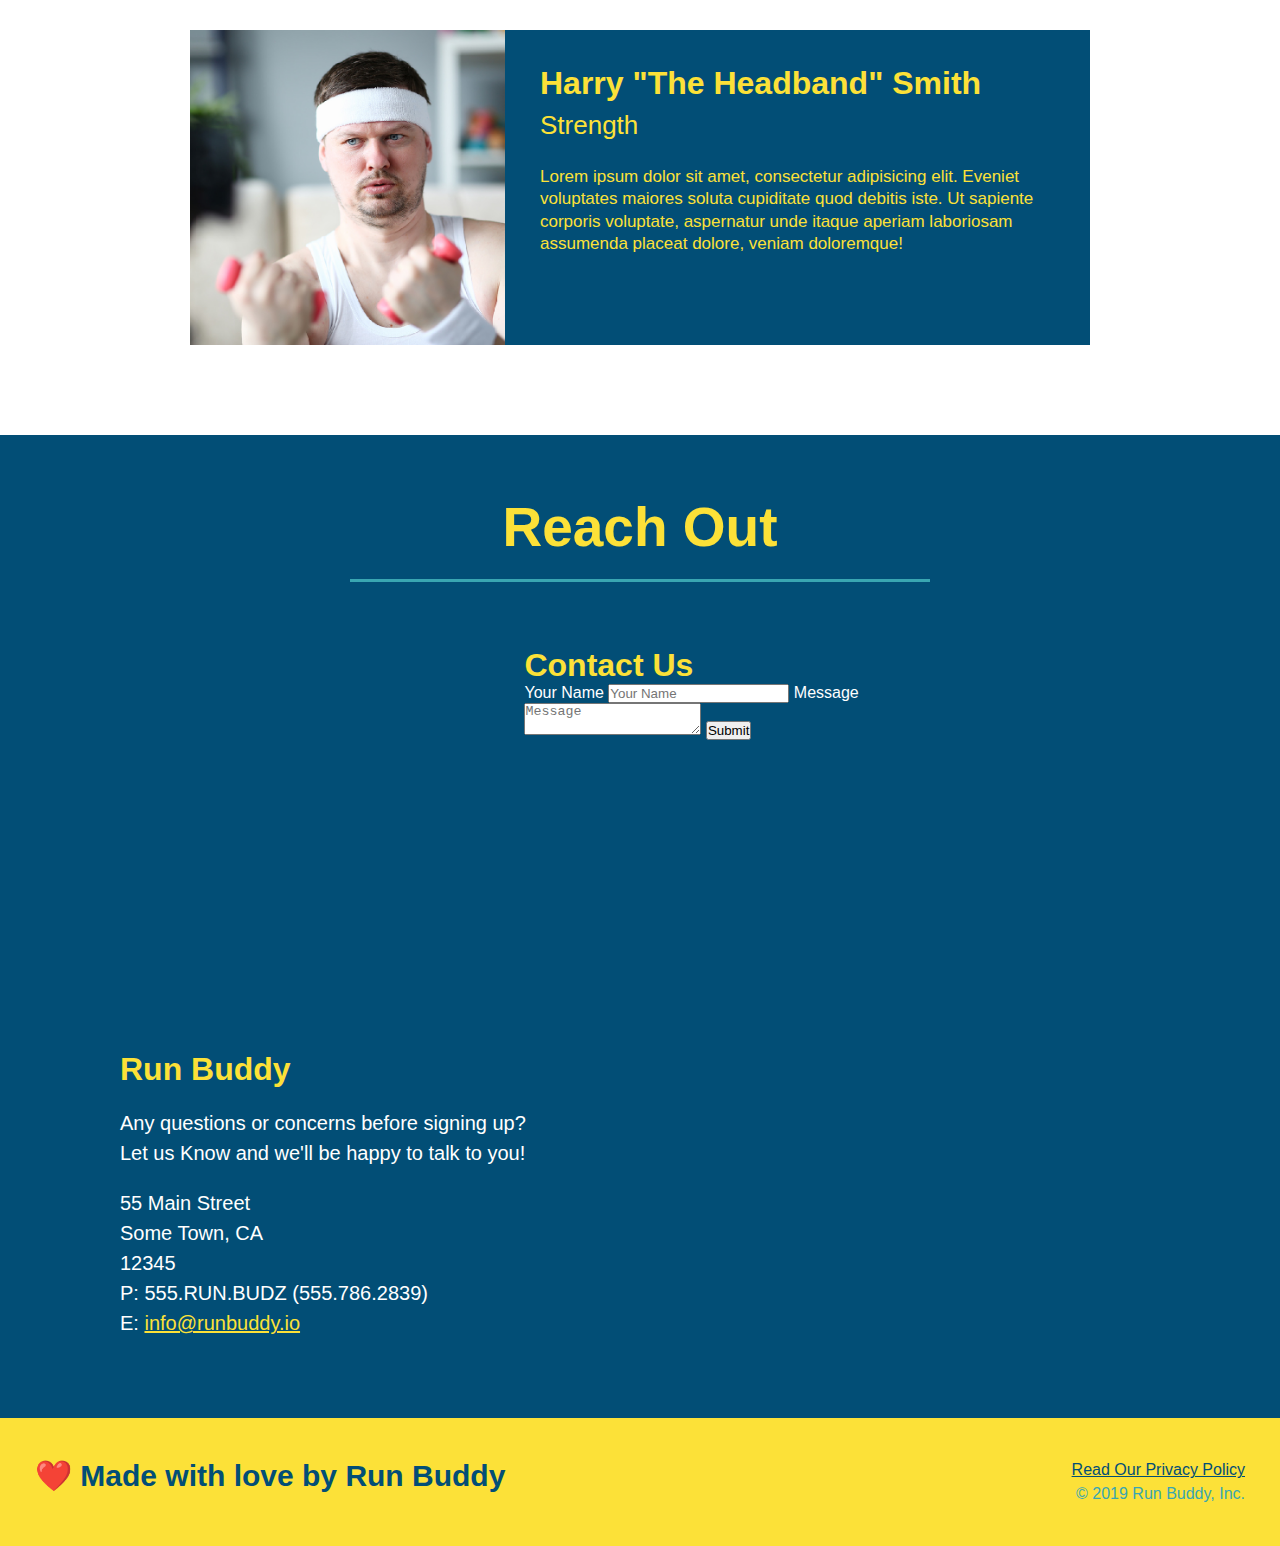
==== commit 69220895: "add flexbox to the steps" ====
--- a/index.html
+++ b/index.html
@@ -72,46 +72,88 @@
 
     <!-- what we do -->
     <section id="what-we-do" class="intro">
-        <h2 class="section-title primary-border">What We Do</h2>
-        <p>
-            Lorem ipsum dolor sit amet consectetur adipisicing elit. Distinctio nostrum ratione rerum? Natus est itaque autem laborum vel consequuntur ullam, omnis ipsa accusantium veritatis distinctio. Eos quos atque molestiae fugiat?
-            Ad nulla assumenda aliquam incidunt earum odit eos nobis quisquam vero, illum cum ipsa quod beatae inventore sunt ea, ex ipsam porro aperiam laboriosam explicabo! Incidunt commodi exercitationem distinctio nostrum?
-            In doloribus perspiciatis laborum nesciunt odio, ullam amet quae id culpa repellat. Placeat reprehenderit ad necessitatibus eveniet voluptatum enim dolor iure ab deleniti ipsa impedit dignissimos nulla, quidem repellendus natus.
-        </p>
+        <div class="flex-row">
+            <h2 class="section-title primary-border">
+                What We Do
+            </h2>
+        </div>
+        <div class="flex-row">
+            <p>
+                Lorem ipsum dolor sit amet consectetur adipisicing elit. Distinctio nostrum ratione rerum? Natus est itaque autem laborum vel consequuntur ullam, omnis ipsa accusantium veritatis distinctio. Eos quos atque molestiae fugiat?
+                Ad nulla assumenda aliquam incidunt earum odit eos nobis quisquam vero, illum cum ipsa quod beatae inventore sunt ea, ex ipsam porro aperiam laboriosam explicabo! Incidunt commodi exercitationem distinctio nostrum?
+                In doloribus perspiciatis laborum nesciunt odio, ullam amet quae id culpa repellat. Placeat reprehenderit ad necessitatibus eveniet voluptatum enim dolor iure ab deleniti ipsa impedit dignissimos nulla, quidem repellendus natus.
+            </p>    
+        </div>
     </section>
 
     <!-- what you do -->
     <section id="what-you-do" class="steps">
-        <h2 class="section-title secondary-border">What You Do</h2>
+        <div class="flex-row">
+            <h2 class="section-title secondary-border">
+                What You Do
+            </h2>
+        </div>
         
-        <div>
-            <img src="./assets/images/step-1.svg" alt="">
-            <h3>Step 1: <span>Fill Out the Form Above.</span></h3>
-            <p>You're already here, so why not?</p>
-        </div>
-
-        <div>
-            <img src="./assets/images/step-2.svg" alt="">
-            <h3>Step 2: <span>Consult With One of Our Trainers.</span></h3>
-            <p>Are you here to build muscle, lose weight, or just feel good?</p>
-        </div>
-
-        <div>
-            <img src="./assets/images/step-3.svg" alt="">
-            <h3>Step 3: <span>Get Running.</span></h3>
-            <p>Hit the ground running (literally) once your trainer lays out your plan.</p>
-        </div>
-
-        <div>
-            <img src="./assets/images/step-4.svg" alt="">
-            <h3>Step 4: <span>See Results</span></h3>
-            <p>Bi-Weekly checkins with your trainer will keep you focused.</p>
+        <div class="step">
+            <h3>Step 1.</h3>
+            <div class="step-info">
+                <div class="step-img">
+                    <img src="./assets/images/step-1.svg" alt="">
+                </div>
+                <div class="step-text">
+                    <h4>Fill Out the Form Above</h4>
+                    <p>You're already here, so why not?</p>
+                </div>
+            </div>
+        </div>
+
+        <div class="step">
+            <h3>Step 2.</h3>
+            <div class="step-info">
+                <div class="step-img">
+                    <img src="./assets/images/step-2.svg" alt="">
+                </div>
+                <div class="step-text">
+                    <h4>Consult With One of Our Trainers</h4>
+                    <p>Are you here to build muscle, lose weight, or just feel good?</p>
+                </div>
+            </div>
+        </div>
+
+        <div class="step">
+            <h3>Step 3.</h3>
+            <div class="step-info">
+                <div class="step-img">
+                    <img src="./assets/images/step-3.svg" alt="">
+                </div>
+                <div class="step-text">
+                    <h4>Get Running</h4>
+                    <p>Hit the ground running (literally) once your trainer lays out your plan.</p>
+                </div>
+            </div>
+        </div>
+
+        <div class="step">
+            <h3>Step 4.</h3>
+            <div class="step-info">
+                <div class="step-img">
+                    <img src="./assets/images/step-4.svg" alt="">
+                </div>
+                <div class="step-text">
+                    <h4>See Results</h4>
+                    <p>Bi-Weekly checkins with your trainer will keep you focused.</p>
+                </div>
+            </div>
         </div>
     </section>
 
     <!-- trainers -->
     <section id="your-trainers" class="trainers">
-        <h2 class="section-title primary-border">Meet The Trainers</h2>
+        <div class="flex-row">
+            <h2 class="section-title primary-border">
+                Meet The Trainers
+            </h2>
+        </div>
         <article class="trainer">
             <img src="./assets/images/trainer-1.jpg" alt="Arron Stephens in his workout clothes, ready to pump iron">
             <div class="trainer-bio text-left">
@@ -146,7 +188,11 @@
 
     <!-- reach out -->
     <section id="reach-out" class="contact">
-        <h2 class="section-title secondary-border">Reach Out</h2>
+        <div class="flex-row">
+            <h2 class="section-title secondary-border">
+                Reach Out
+            </h2>
+        </div>
         <div class="contact-info">
             <iframe src="https://www.google.com/maps/embed?pb=!1m18!1m12!1m3!1d188704.91078456948!2d-83.23963347654937!3d42.35287905765786!2m3!1f0!2f0!3f0!3m2!1i1024!2i768!4f13.1!3m3!1m2!1s0x8824ca0110cb1d75%3A0x5776864e35b9c4d2!2sDetroit%2C%20MI!5e0!3m2!1sen!2sus!4v1648470464407!5m2!1sen!2sus" 
             style="border:0;" 
--- a/assets/css/style.css
+++ b/assets/css/style.css
@@ -14,6 +14,9 @@
 header {
     padding: 20px 35px;
     background-color: #39a6b2;
+    display: flex;
+    justify-content: space-between;
+    flex-wrap: wrap;
 }
 
 header h1 {
@@ -21,7 +24,6 @@
     font-size: 36px;
     color: #fce138;
     margin: 0;
-    display: inline;
 }
 
 header a {
@@ -30,18 +32,21 @@
 }
 
 header nav {
-    float: right;
     margin: 7px 0;
 }
 
-header nav ul li {
-    display: inline;
+header nav ul {
+    display: flex;
+    flex-wrap: wrap;
+    justify-content: space-between;
+    align-items: center;
+    list-style: none;
 }
 
 header nav ul li a {
     margin: 0 30px;
     font-weight: lighter;
-    font-size: 22px;
+    font-size: 1.55vw;
 }
 
 /* footer design */
@@ -50,17 +55,18 @@
     background: #fce138;
     width: 100%;
     padding: 40px 35px;
+    display: flex;
+    justify-content: space-between;
+    flex-wrap: wrap;
 }
 
 footer h2 {
-    display: inline;
     color: #024e76;
     font-size: 30px;
     margin: 0;
 }
 
 footer div {
-    float: right;
     line-height: 1.5;
     text-align: right;
 }
@@ -79,21 +85,35 @@
 
 .hero {
     background-image: url("../images/hero-bg.jpg");
-    height: 600px;
     background-size: cover;
     background-position: center;
-    position: relative
+    display: flex;
+    flex-wrap: wrap;
+    justify-content: center;
+}
+
+.hero-cta {
+    width: 35%;
+    text-align: right;
+    margin: 3.5%;
+    color: #fff;
+    font-size: 18px;
+    line-height: 1.3;
+}
+
+.hero-cta h2 {
+    font-style: italic;
+    font-size: 55px;
+    color: #fce138;
 }
 
 .hero-form {
     color: #024e76;
     background-color: #fce138;
     padding: 20px;
-    width: 500px;
     border: solid 3px #024e76;
-    position: absolute;
-    bottom: 120px;
-    right: 140px;
+    width: 40%;
+    margin: 3.5%
 }
 
 .hero-form h3 {
@@ -129,53 +149,72 @@
 
 /* what-we-do */
 
-.intro {
-    text-align: center;
-}
-
 .intro p {
     line-height: 1.7;
     color: #39a6b2;
     width: 80%;
     font-size: 20px;
     margin: 0 auto;
+    text-align: center;
 }
 
 /* what-you-do */
 
 .steps {
-    text-align: center;
     background: #fce138;
 }
 
-.steps div {
-    margin-bottom: 80px;
-}
-
-.steps img {
-    width: 15%;
-    margin: 10px 0;
-}
-
-.steps h3 {
+.step h3 {
     color: #024e76;
     font-size: 46px;
-    margin-top: 10px;
-}
-
-.steps p {
+    flex: 1 30%;
+}
+
+.step-info {
+    flex: 2 70%;
+    display: flex;
+    flex-wrap: wrap;
+    align-items: center;
+}
+
+.step {
+    margin: 50px auto;
+    padding-bottom: 50px;
+    width: 80%;
+    border-bottom: 1px solid #39a6b2;
+    display: flex;
+    flex-wrap: wrap;
+    align-items: center;
+    justify-content: space-between;
+}
+
+.step-img {
+    flex: 1 12%;
+    margin-right: 20px;
+}
+
+.step-img img {
+    max-width: 100%;
+}
+
+.step-text {
+    flex: 12;
+}
+
+.step-text p {
     color: #39a6b2;
-    font-size: 23px;
-}
-
-.steps span {
-    font-size: 38px;
+    font-size: 18px;
+}
+
+.step-text h4 {
+    font-size: 26px;
+    line-height: 1.5;
+    color: #024e76;
 }
 
 /* trainers */
 
 .trainers {
-    text-align: center;
 }
 
 .trainer {
@@ -215,7 +254,6 @@
 /* contact */
 
 .contact {
-    text-align: center;
     background-color: #024e76;
     overflow: auto;
 }
@@ -258,10 +296,11 @@
 .section-title {
     font-size: 55px;
     color:#024e76;
-    margin-bottom: 35px;
-    padding: 0 100px 20px 100px;
     border-bottom: 3px solid;
-    display: inline-block;
+    padding-bottom: 20px;
+    text-align: center;
+    margin: 0 auto 35px auto;
+    width: 50%;
 }
 
 .primary-border {
@@ -278,4 +317,8 @@
 
 .text-right {
     text-align: right;
+}
+
+.flex-row {
+    display: flex;
 }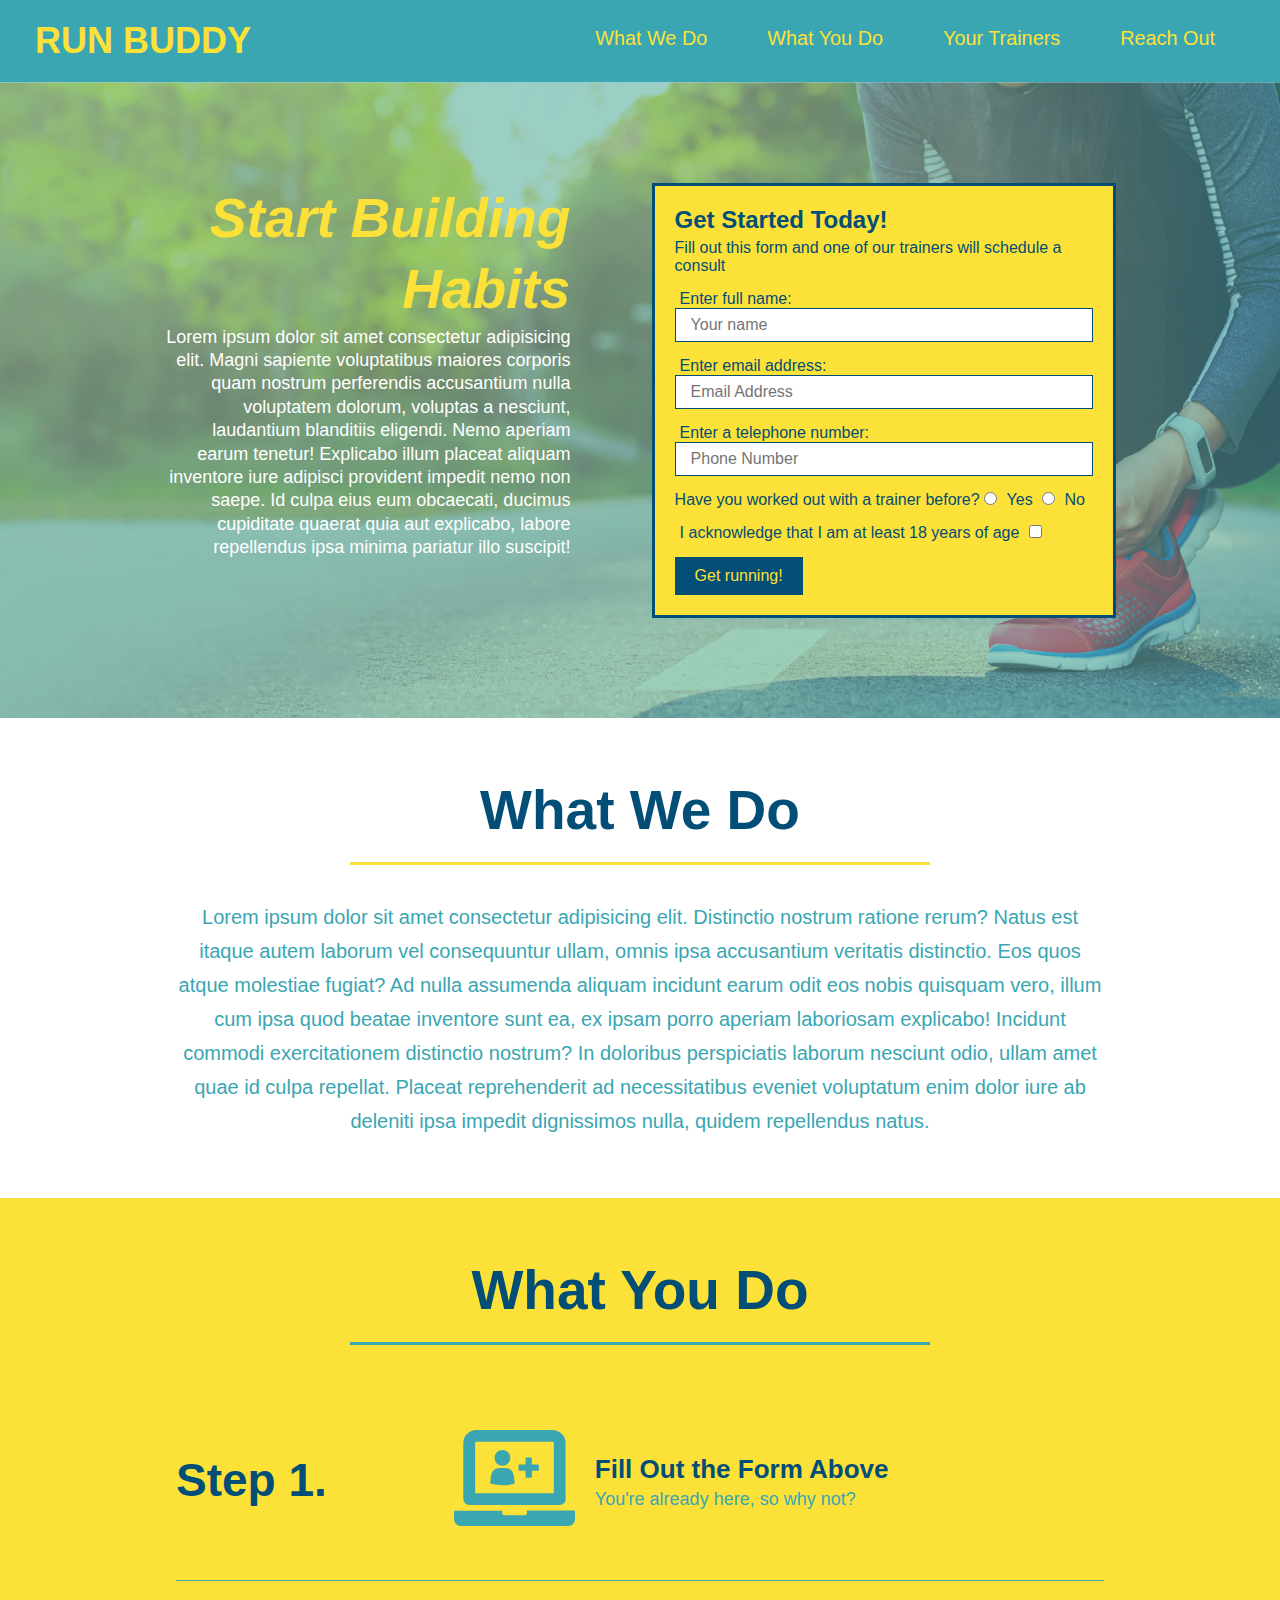
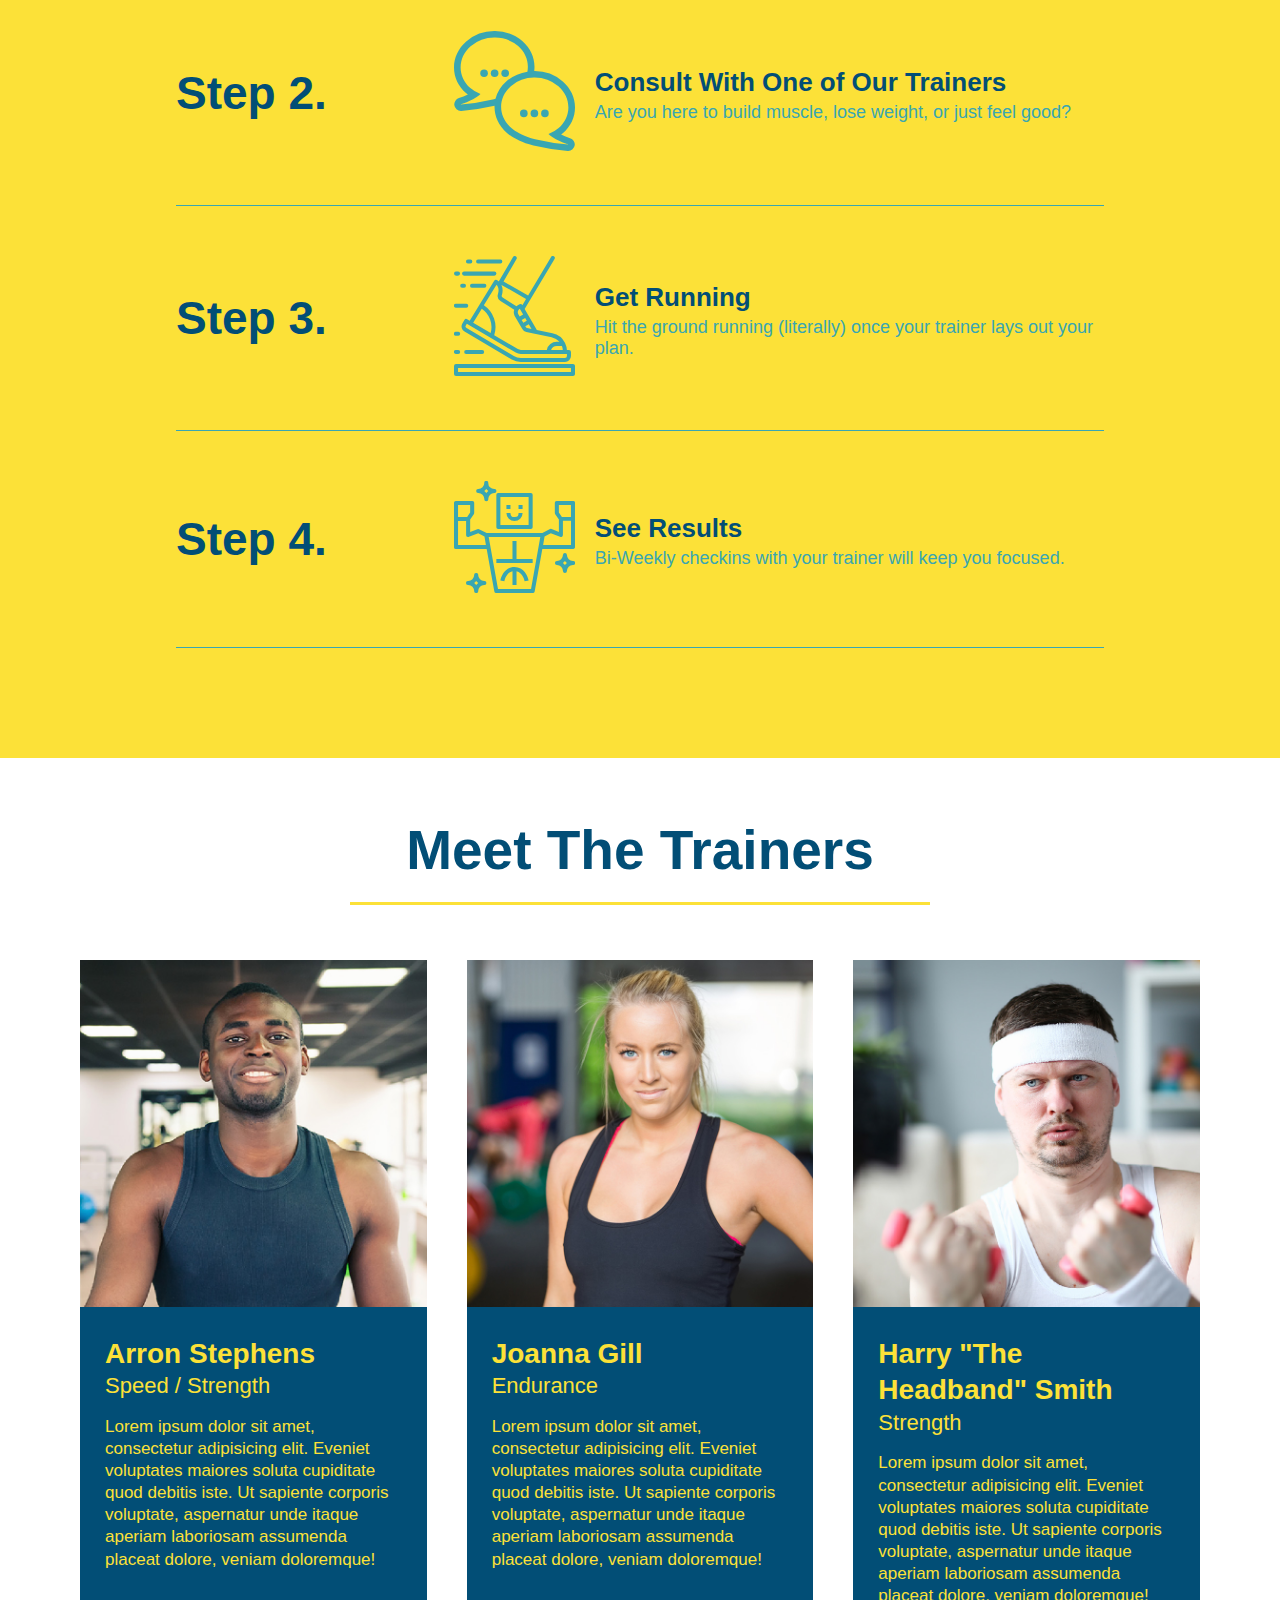
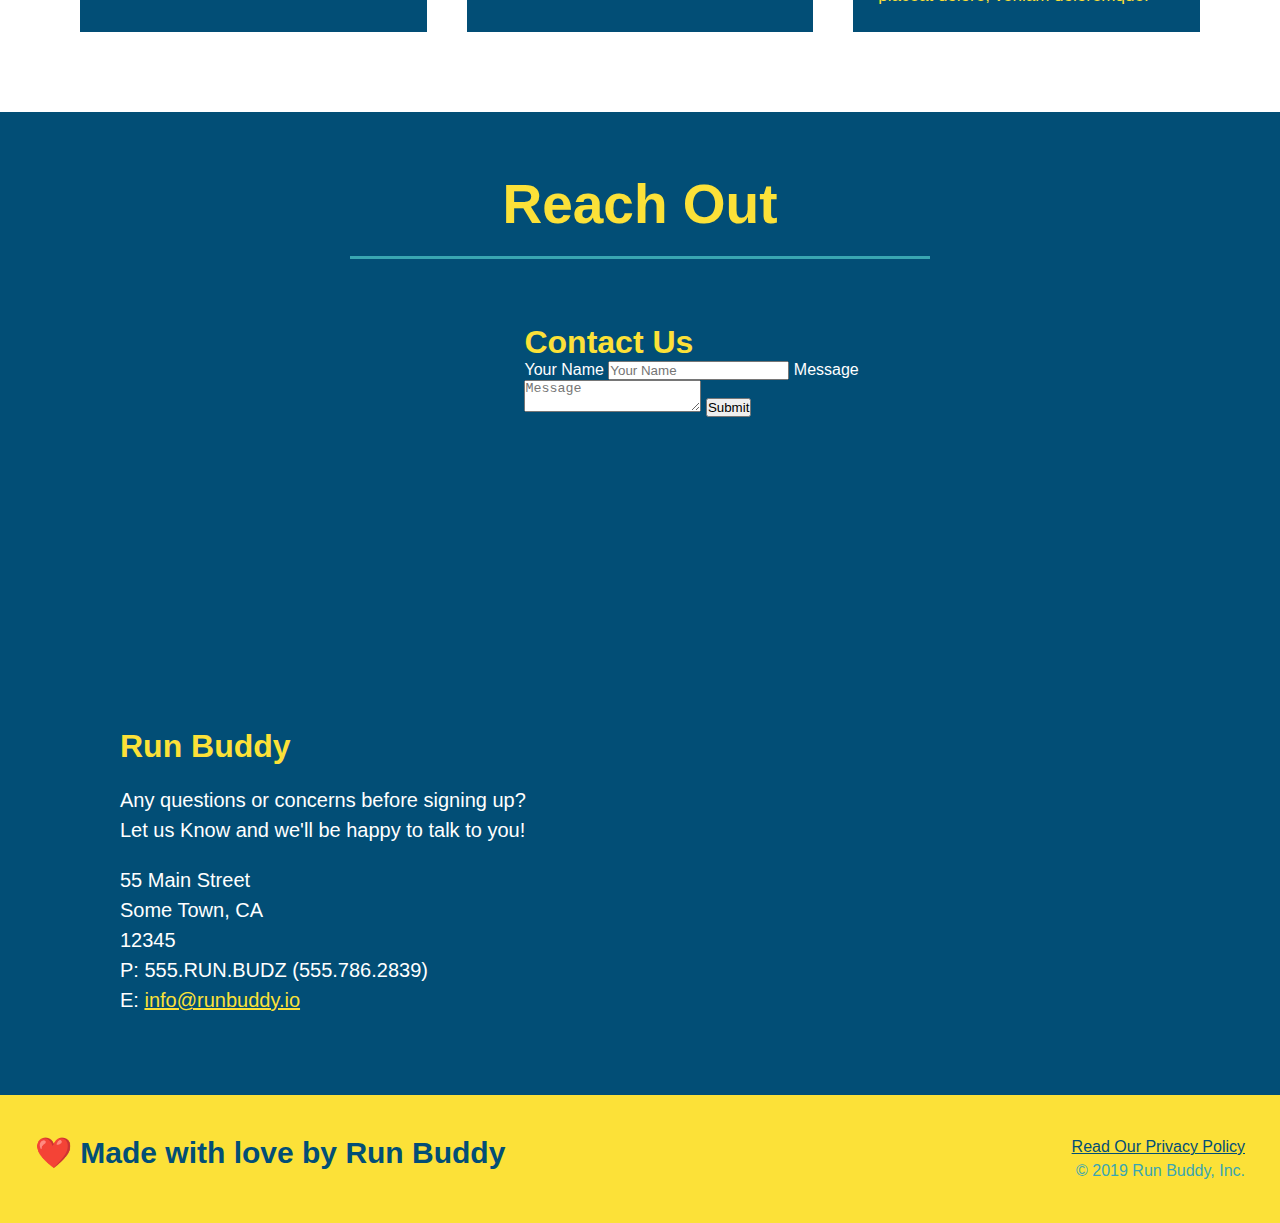
==== commit da5543e0: "added flexbox to trainers" ====
--- a/index.html
+++ b/index.html
@@ -148,42 +148,44 @@
     </section>
 
     <!-- trainers -->
-    <section id="your-trainers" class="trainers">
+    <section id="your-trainers">
         <div class="flex-row">
             <h2 class="section-title primary-border">
                 Meet The Trainers
             </h2>
         </div>
-        <article class="trainer">
-            <img src="./assets/images/trainer-1.jpg" alt="Arron Stephens in his workout clothes, ready to pump iron">
-            <div class="trainer-bio text-left">
-                <h3>Arron Stephens</h3>
-                <h4>Speed / Strength</h4>
-                <p>
-                    Lorem ipsum dolor sit amet, consectetur adipisicing elit. Eveniet voluptates maiores soluta cupiditate quod debitis iste. Ut sapiente corporis voluptate, aspernatur unde itaque aperiam laboriosam assumenda placeat dolore, veniam doloremque!
-                </p>
-            </div>
-        </article>
-        <article class="trainer">
-            <div class="trainer-bio text-right">
-                <h3>Joanna Gill</h3>
-                <h4>Endurance</h4>
-                <p>
-                    Lorem ipsum dolor sit amet, consectetur adipisicing elit. Eveniet voluptates maiores soluta cupiditate quod debitis iste. Ut sapiente corporis voluptate, aspernatur unde itaque aperiam laboriosam assumenda placeat dolore, veniam doloremque!
-                </p>
-            </div>
-            <img src="./assets/images/trainer-2.jpg" alt="Joanna Gill cooling off after a workout">
-        </article>
-        <article class="trainer">
-            <img src="./assets/images/trainer-3.jpg" alt="Harry Smith wearing a headband and lifting comically small pink weights">
-            <div class="trainer-bio text-left">
-                <h3>Harry "The Headband" Smith</h3>
-                <h4>Strength</h4>
-                <p>
-                    Lorem ipsum dolor sit amet, consectetur adipisicing elit. Eveniet voluptates maiores soluta cupiditate quod debitis iste. Ut sapiente corporis voluptate, aspernatur unde itaque aperiam laboriosam assumenda placeat dolore, veniam doloremque!
-                </p>
-            </div>
-        </article>
+        <div class="trainers">
+            <article class="trainer">
+                <img src="./assets/images/trainer-1.jpg" alt="Arron Stephens in his workout clothes, ready to pump iron">
+                <div class="trainer-bio">
+                    <h3 class="trainer-name">Arron Stephens</h3>
+                    <h4 class="trainer-role">Speed / Strength</h4>
+                    <p>
+                        Lorem ipsum dolor sit amet, consectetur adipisicing elit. Eveniet voluptates maiores soluta cupiditate quod debitis iste. Ut sapiente corporis voluptate, aspernatur unde itaque aperiam laboriosam assumenda placeat dolore, veniam doloremque!
+                    </p>
+                </div>
+            </article>
+            <article class="trainer">
+                <img src="./assets/images/trainer-2.jpg" alt="Joanna Gill cooling off after a workout">
+                <div class="trainer-bio">
+                    <h3 class="trainer-name">Joanna Gill</h3>
+                    <h4 class="trainer-role">Endurance</h4>
+                    <p>
+                        Lorem ipsum dolor sit amet, consectetur adipisicing elit. Eveniet voluptates maiores soluta cupiditate quod debitis iste. Ut sapiente corporis voluptate, aspernatur unde itaque aperiam laboriosam assumenda placeat dolore, veniam doloremque!
+                    </p>
+                </div>
+            </article>
+            <article class="trainer">
+                <img src="./assets/images/trainer-3.jpg" alt="Harry Smith wearing a headband and lifting comically small pink weights">
+                <div class="trainer-bio">
+                    <h3 class="trainer-name">Harry "The Headband" Smith</h3>
+                    <h4 class="trainer-role">Strength</h4>
+                    <p>
+                        Lorem ipsum dolor sit amet, consectetur adipisicing elit. Eveniet voluptates maiores soluta cupiditate quod debitis iste. Ut sapiente corporis voluptate, aspernatur unde itaque aperiam laboriosam assumenda placeat dolore, veniam doloremque!
+                    </p>
+                </div>
+            </article>    
+        </div>
     </section>
 
     <!-- reach out -->
--- a/assets/css/style.css
+++ b/assets/css/style.css
@@ -215,40 +215,40 @@
 /* trainers */
 
 .trainers {
+    width: 100%;
+    margin: 0 auto;
+    display: flex;
+    flex-wrap: wrap;
+    justify-content: space-around;
 }
 
 .trainer {
-    width: 900px;
-    margin: 0 auto 30px auto;
+    margin: 20px;
+    flex: 1;
     background: #024e76;
     color: #fce138;
-    overflow: auto;
 }
 
 .trainer img {
-    width: 35%;
-    float: left;
+    width: 100%;
 }
 
 .trainer-bio {
-    padding: 35px;
-    float: left;
-    width: 65%;
+    padding: 25px;
+    line-height: 1.3;
 }
 
 .trainer-bio h3 {
-    font-size: 32px;
-    margin-bottom: 8px;
+    font-size: 28px;
 }
 
 .trainer-bio h4 {
     font-weight: lighter;
-    font-size: 26px;
-    margin-bottom: 25px;
+    font-size: 22px;
+    margin-bottom: 15px;
 }
 .trainer-bio p {
     font-size: 17px;
-    line-height: 1.3;
 }
 
 /* contact */
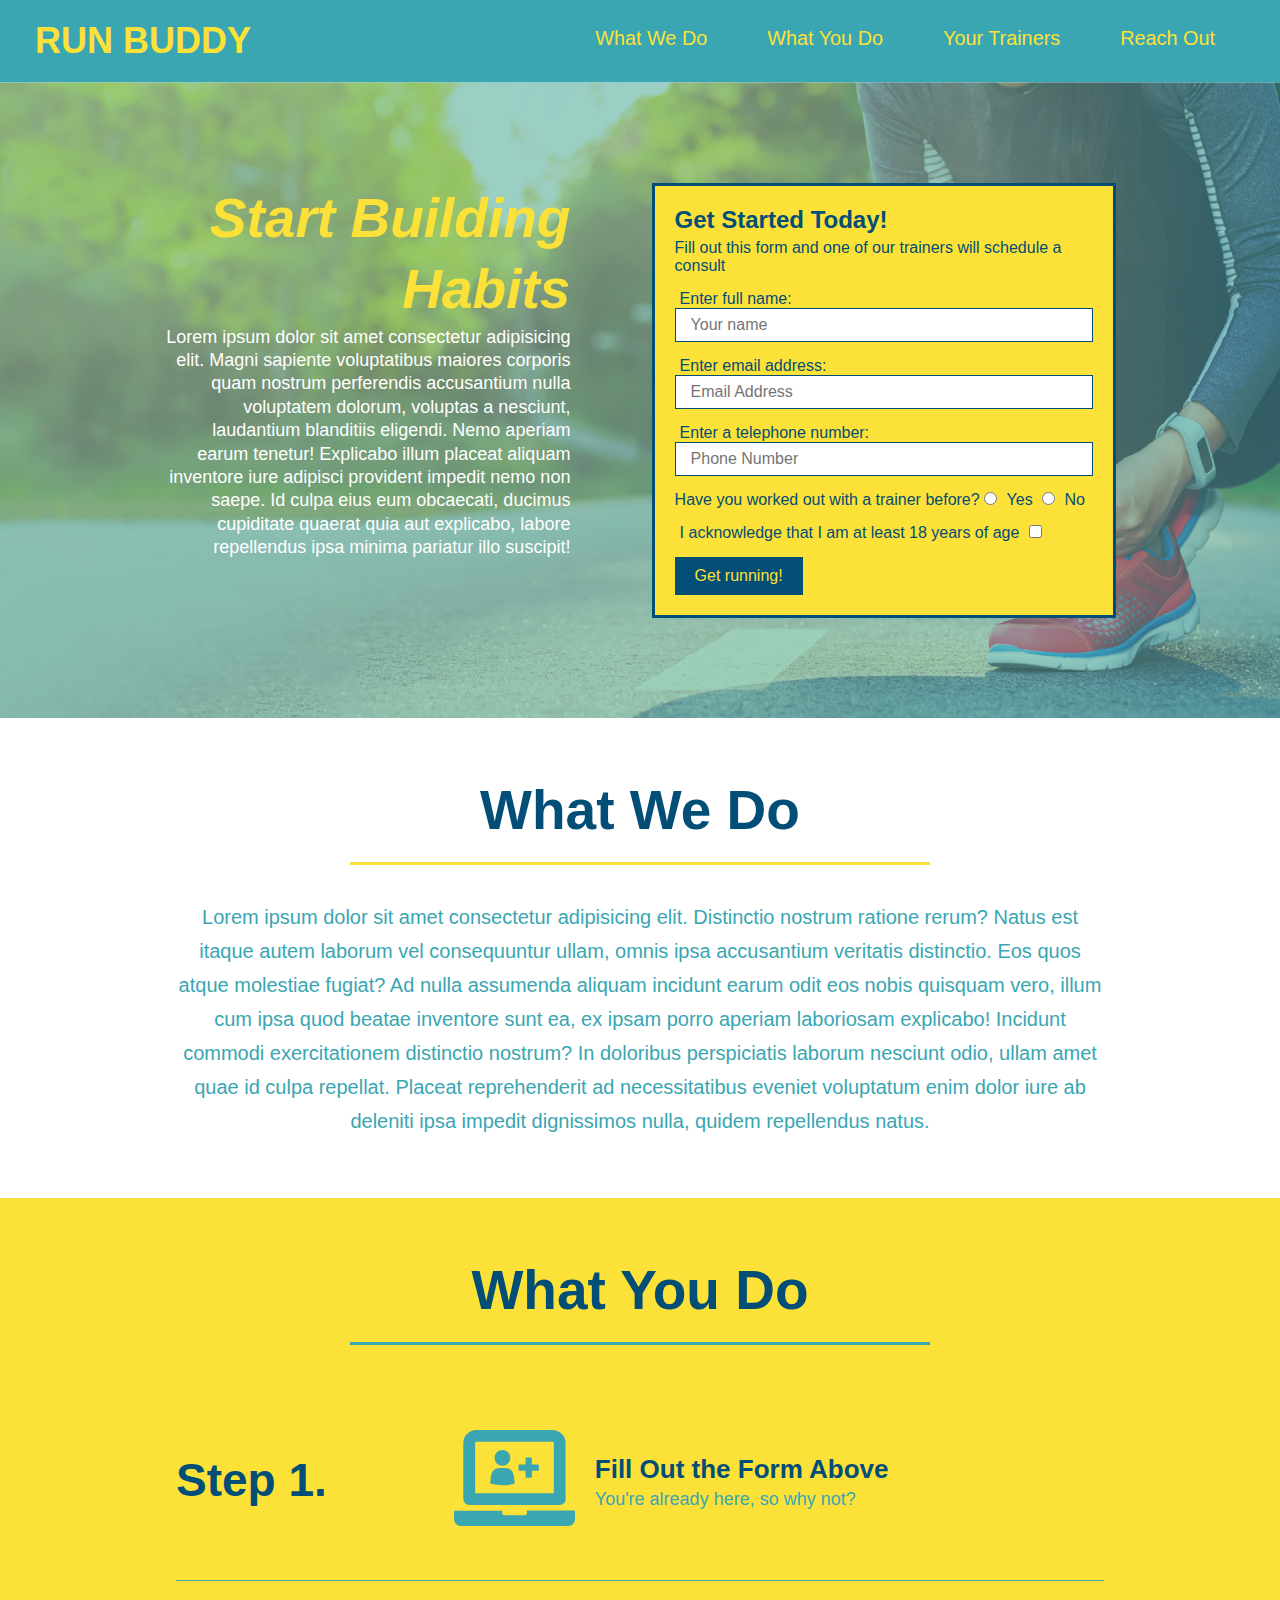
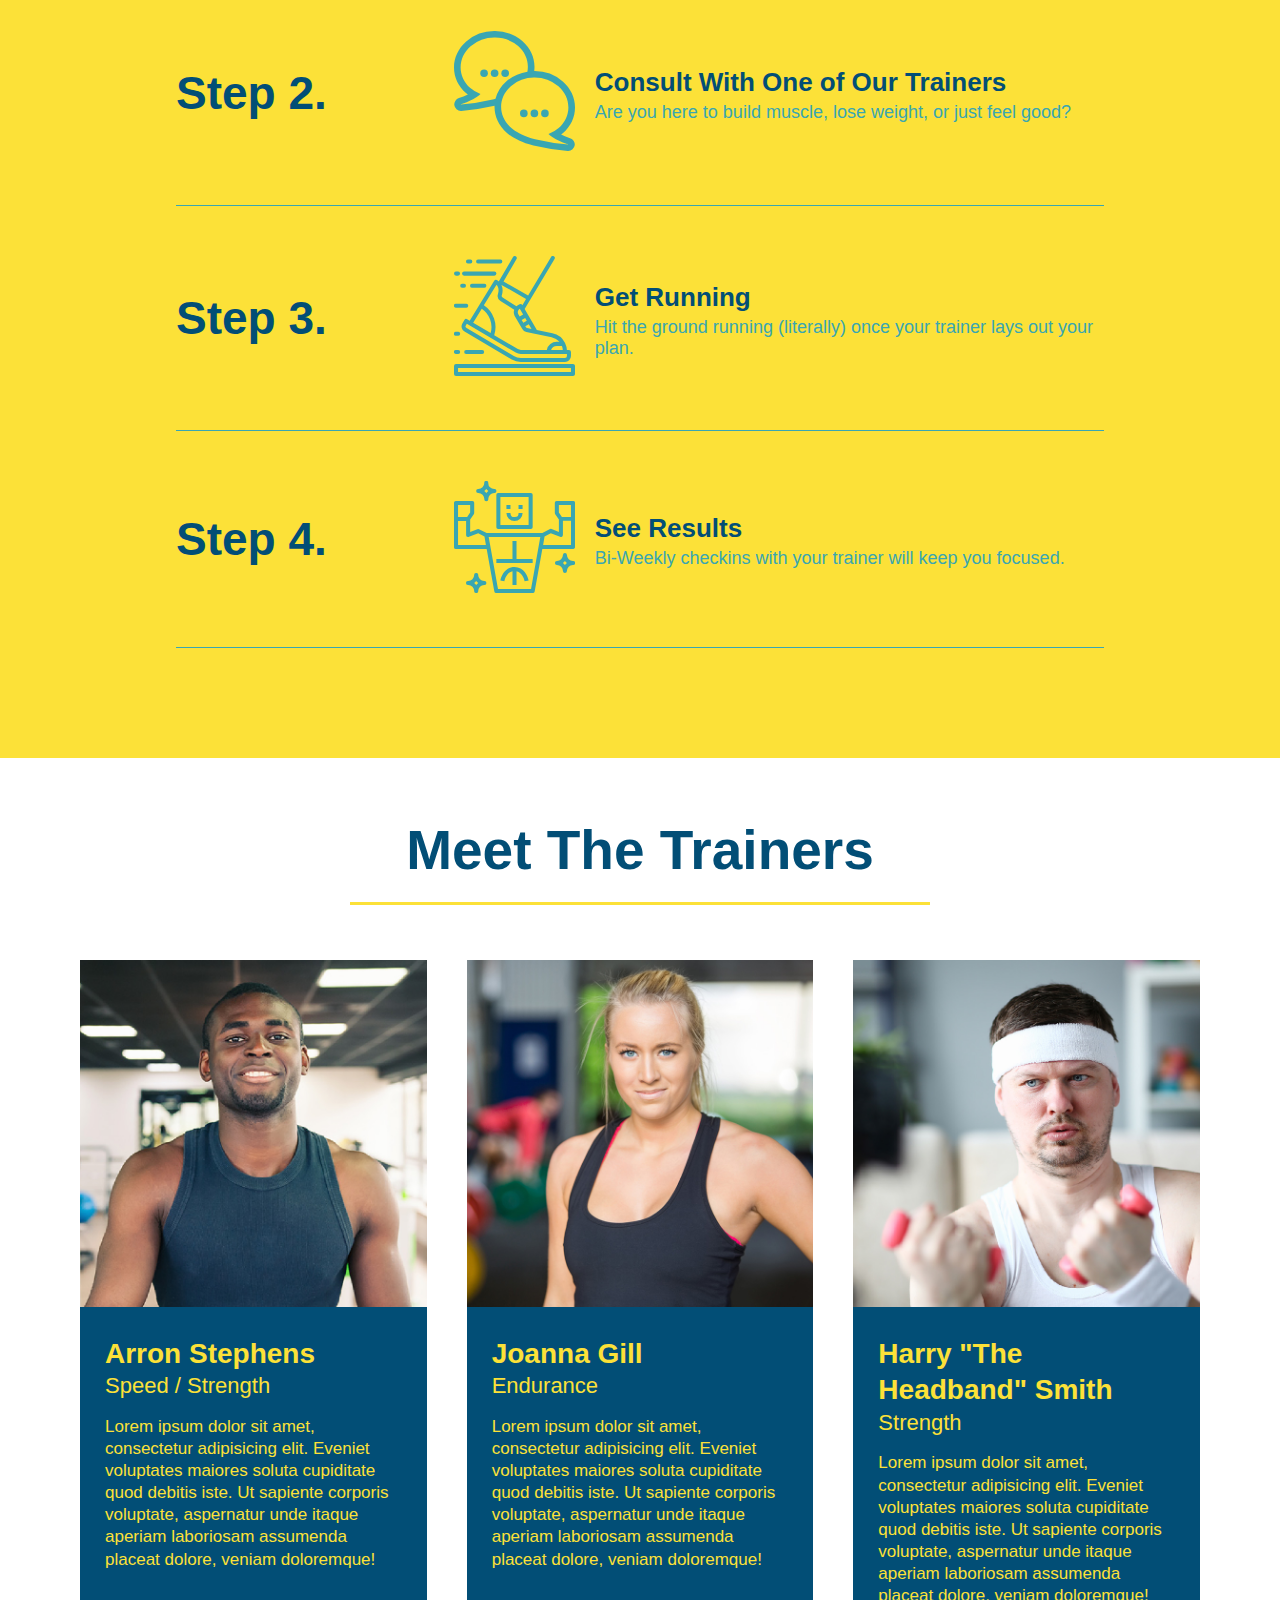
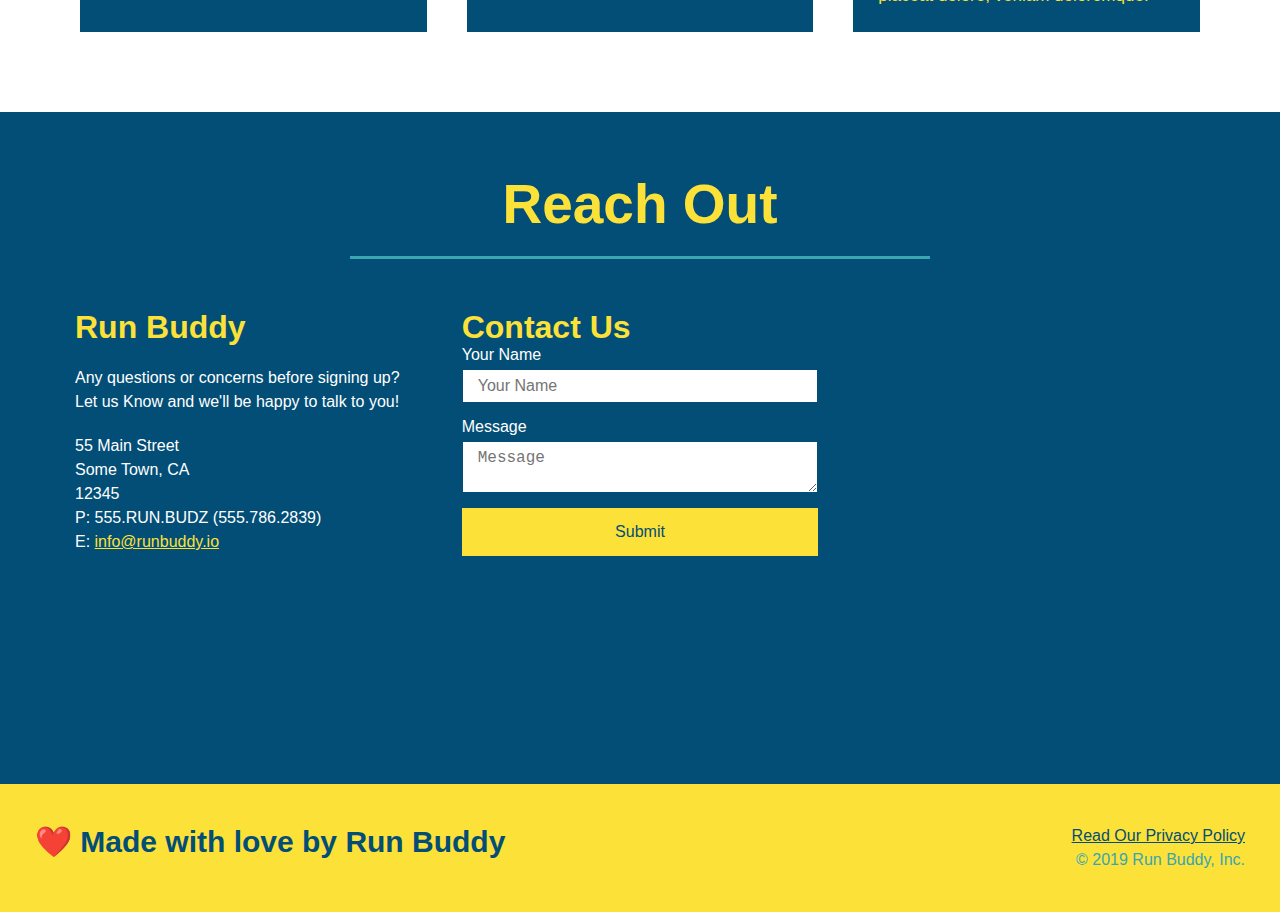
==== commit c55d4a18: "added flexbox to reach out section" ====
--- a/index.html
+++ b/index.html
@@ -195,25 +195,8 @@
                 Reach Out
             </h2>
         </div>
+        
         <div class="contact-info">
-            <iframe src="https://www.google.com/maps/embed?pb=!1m18!1m12!1m3!1d188704.91078456948!2d-83.23963347654937!3d42.35287905765786!2m3!1f0!2f0!3f0!3m2!1i1024!2i768!4f13.1!3m3!1m2!1s0x8824ca0110cb1d75%3A0x5776864e35b9c4d2!2sDetroit%2C%20MI!5e0!3m2!1sen!2sus!4v1648470464407!5m2!1sen!2sus" 
-            style="border:0;" 
-            allowfullscreen="" 
-            loading="lazy" 
-            referrerpolicy="no-referrer-when-downgrade">
-            </iframe>
-            <div class="contact-form">
-                <h3>Contact Us</h3>
-                <form action="">
-                    <label for="contact-name">Your Name</label>
-                    <input type="text" name="contact-name" id="contact-name" placeholder="Your Name">
-
-                    <label for="contact-message">Message</label>
-                    <textarea name="contact-message" id="contact-message" placeholder="Message"></textarea>
-
-                    <button type="submit">Submit</button>
-                </form>
-            </div>
             <div>
                 <h3>Run Buddy</h3>
                 <p>
@@ -228,7 +211,27 @@
                     P: 555.RUN.BUDZ (555.786.2839) <br>
                     E: <a href="mailto:info@runbuddy.io">info@runbuddy.io</a>
                 </address>
+            </div>
+
+            <div class="contact-form">
+                <h3>Contact Us</h3>
+                <form action="">
+                    <label for="contact-name">Your Name</label>
+                    <input type="text" name="contact-name" id="contact-name" placeholder="Your Name">
+
+                    <label for="contact-message">Message</label>
+                    <textarea name="contact-message" id="contact-message" placeholder="Message"></textarea>
+
+                    <button type="submit">Submit</button>
+                </form>
             </div>    
+
+            <iframe src="https://www.google.com/maps/embed?pb=!1m18!1m12!1m3!1d188704.91078456948!2d-83.23963347654937!3d42.35287905765786!2m3!1f0!2f0!3f0!3m2!1i1024!2i768!4f13.1!3m3!1m2!1s0x8824ca0110cb1d75%3A0x5776864e35b9c4d2!2sDetroit%2C%20MI!5e0!3m2!1sen!2sus!4v1648470464407!5m2!1sen!2sus" 
+            style="border:0;" 
+            allowfullscreen="" 
+            loading="lazy" 
+            referrerpolicy="no-referrer-when-downgrade">
+            </iframe>
         </div>
     </section>
 
--- a/assets/css/style.css
+++ b/assets/css/style.css
@@ -262,17 +262,22 @@
     color: #fce138;
 }
 
+.contact-info {
+    display: flex;
+    justify-content: space-between;
+    flex-wrap: wrap;
+}
+
+.contact-info > * {
+    flex: 1;
+    margin: 15px;
+}
+
 .contact-info iframe {
-    width: 400px;
     height: 400px;
 }
 
 .contact-info div {
-    width: 410px;
-    display: inline-block;
-    vertical-align: top;
-    text-align: left;
-    margin: 30px 0 0 60px;
     color: white;
 }
 
@@ -284,13 +289,35 @@
 .contact-info p, .contact-info address {
     margin: 20px 0;
     line-height: 1.5;
-    font-size: 20px;
+    font-size: 16px;
     font-style: normal;
 }
 
 .contact-info a {
     color: #fce138;
 }
+
+.contact-form input, .contact-form textarea {
+    border: 1px solid #024e76;
+    display: block;
+    padding: 7px 15px;
+    font-size: 16px;
+    color: #024e76;
+    width: 100%;
+    margin-bottom: 15px;
+    margin-top: 5px;
+}
+
+.contact-form button {
+    width: 100%;
+    border: none;
+    background: #fce138;
+    color: #024e76;
+    text-align: center;
+    padding: 15px 0;
+    font-size: 16px;
+}
+
 /* utilities */
 
 .section-title {
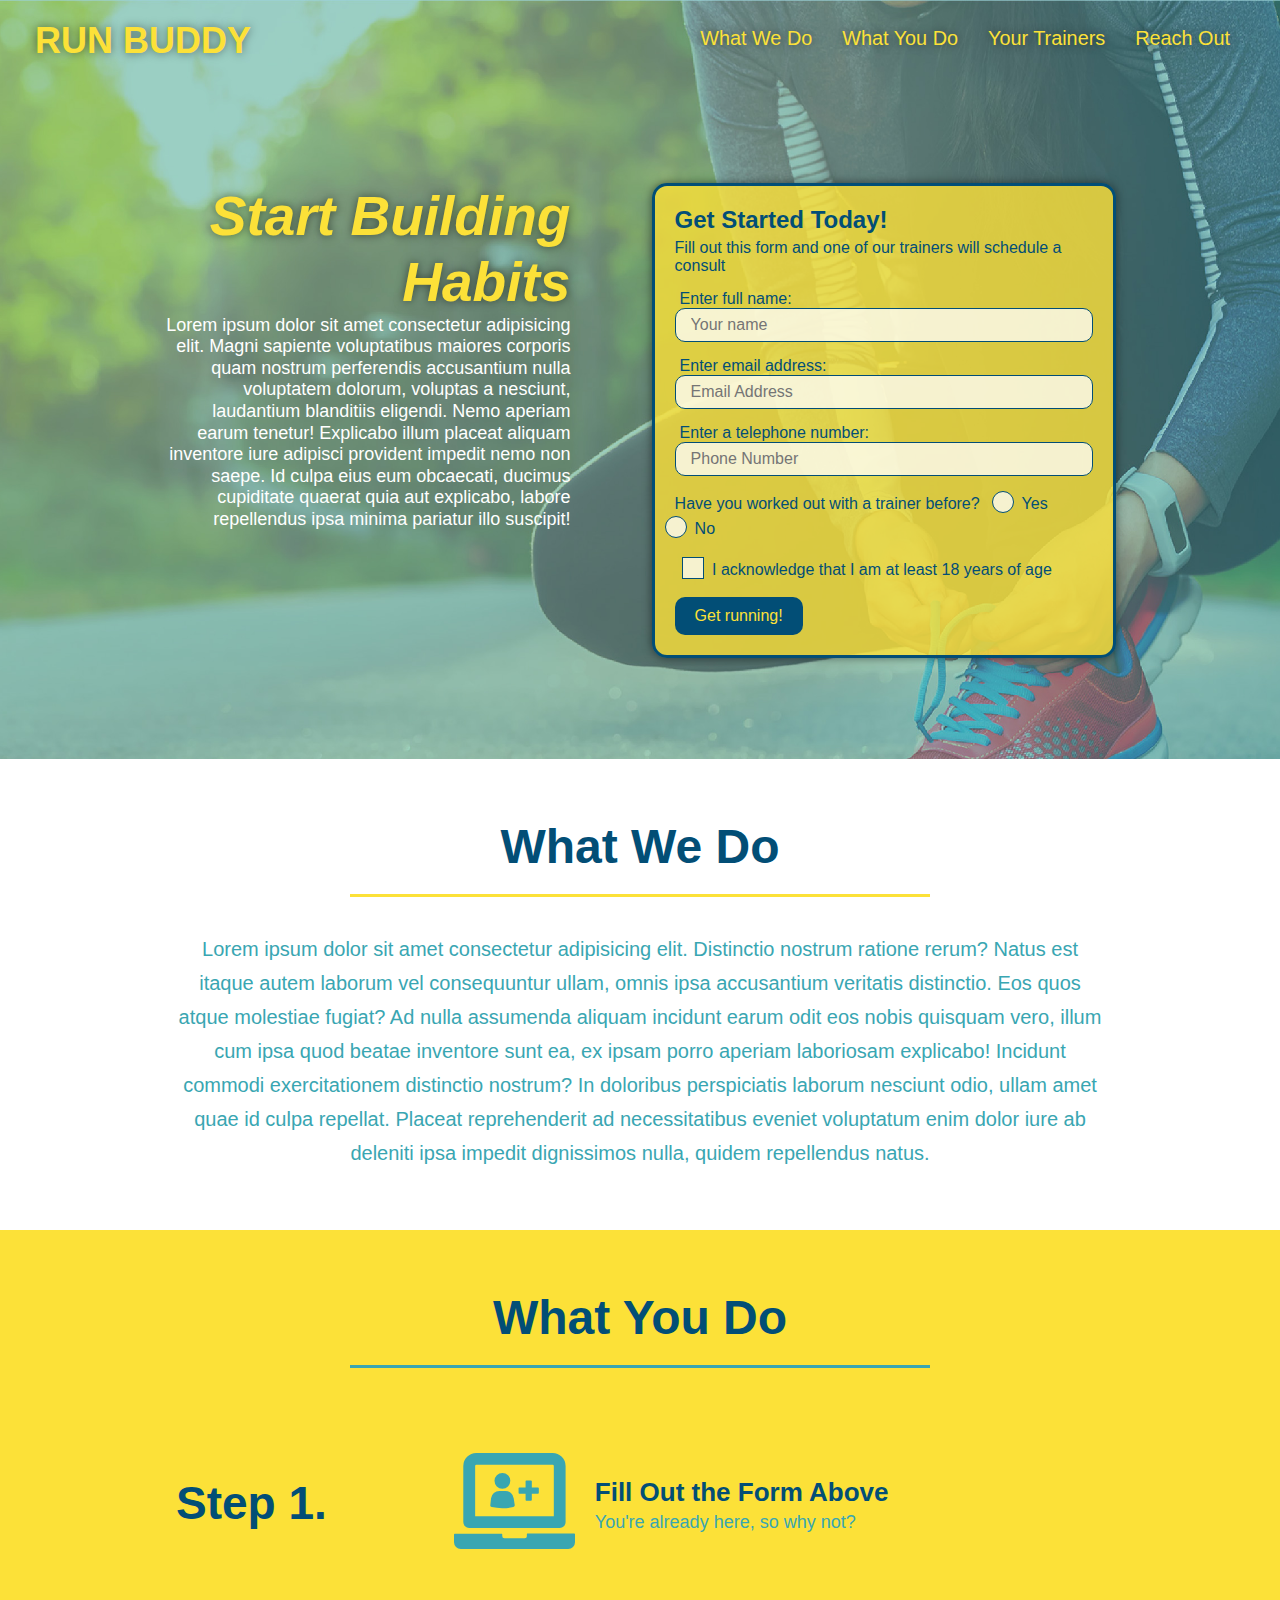
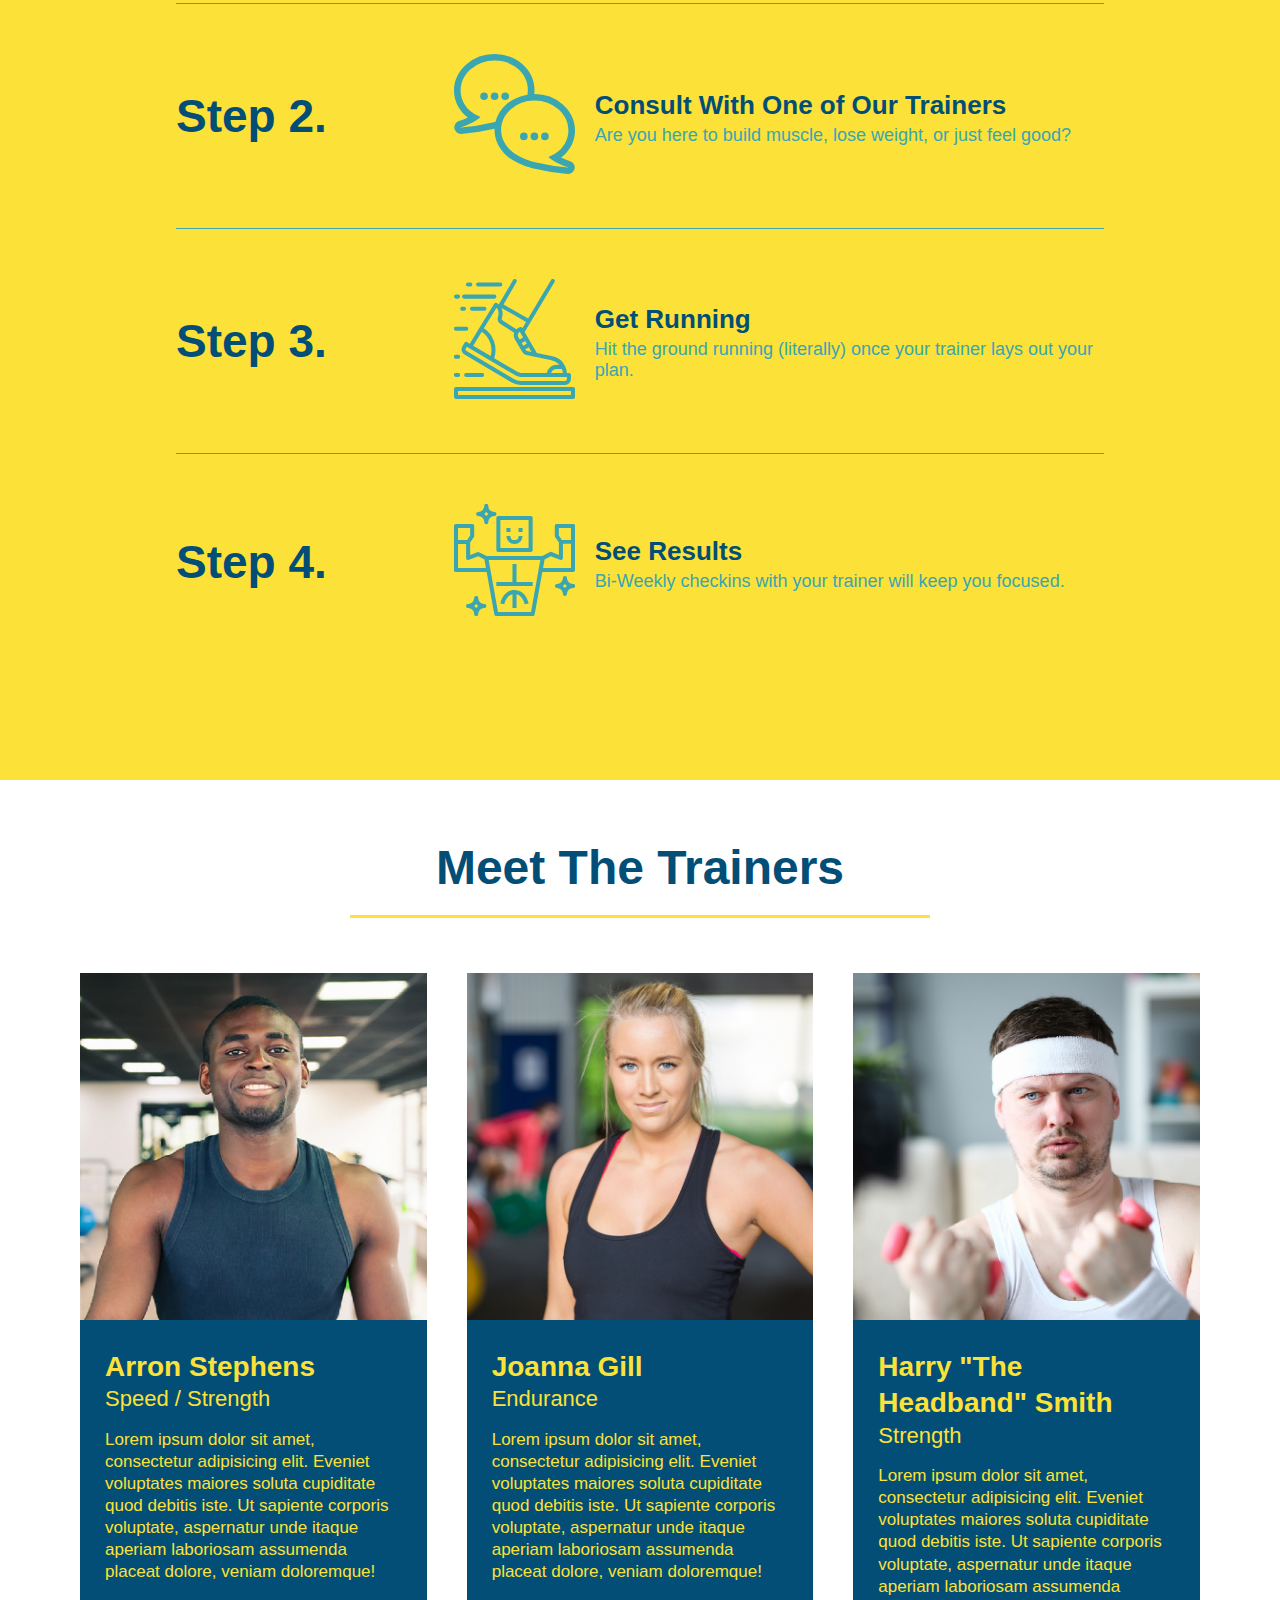
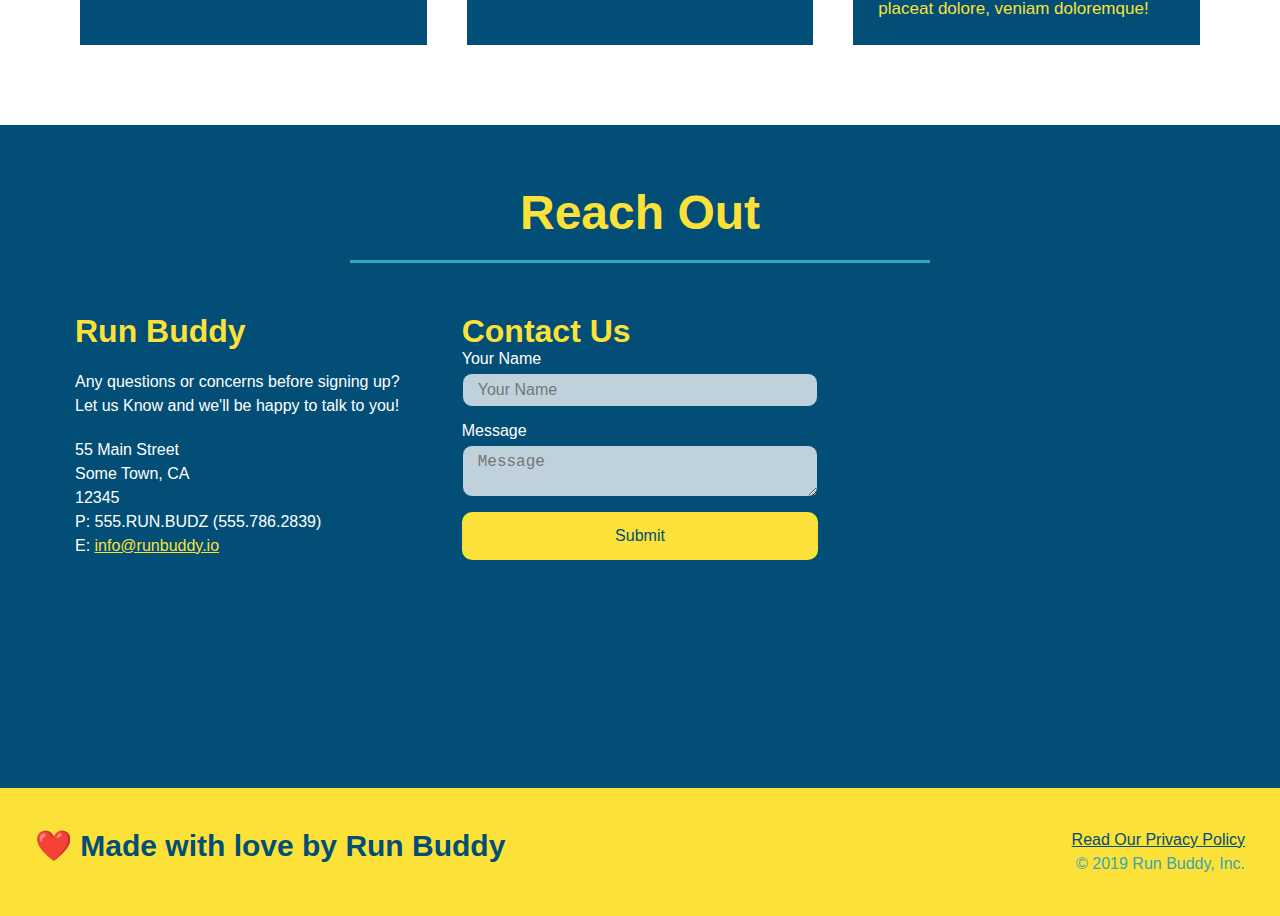
==== commit a7777e4a: "final css touches" ====
--- a/index.html
+++ b/index.html
@@ -52,16 +52,22 @@
                 <input type="tel" placeholder="Phone Number" name="phone" id="phone" class="form-input">
                 <p>
                     Have you worked out with a trainer before?
-                    <input type="radio" name="trainer-confirm" id="trainer-yes">
-                    <label for="trainer-yes">Yes</label>
-                    <input type="radio" name="trainer-confirm" id="trainer-no">
-                    <label for="trainer-no">No</label>
+                    <span class="radio-wrapper">
+                        <input type="radio" name="trainer-confirm" id="trainer-yes">
+                        <label for="trainer-yes">Yes</label>
+                    </span>
+                    <span class="radio-wrapper">
+                        <input type="radio" name="trainer-confirm" id="trainer-no">
+                        <label for="trainer-no">No</label>
+                    </span>
                 </p>
                 <p>
-                    <label for="checkbox">
-                        I acknowledge that I am at least 18 years of age
-                    </label>
-                    <input type="checkbox" name="age-confirm" id="checkbox">    
+                    <span class="checkbox-wrapper">
+                        <input type="checkbox" name="age-confirm" id="checkbox">    
+                        <label for="checkbox">
+                            I acknowledge that I am at least 18 years of age
+                        </label>    
+                    </span>
                 </p>
                 <button type="submit">
                     Get running!
--- a/assets/css/style.css
+++ b/assets/css/style.css
@@ -1,3 +1,9 @@
+:root {
+    --primary-color: #fce138;
+    --secondary-color: #024e76;
+    --tertiary-color: #39a6b2;
+}
+
 * {
     margin: 0;
     padding: 0;
@@ -5,7 +11,7 @@
 }
 
 body {
-    color: #39a6b2;
+    color: var(--tertiary-color);
     font-family: Helvetica, Arial, sans-serif;
 }
 
@@ -13,22 +19,31 @@
 
 header {
     padding: 20px 35px;
-    background-color: #39a6b2;
+    background-color: var(--tertiary-color);
     display: flex;
     justify-content: space-between;
     flex-wrap: wrap;
+    position: -webkit-sticky;
+    position: sticky;
+    top: 0;
+    background-image: url("../images/hero-bg.jpg");
+    background-size: cover;
+    background-attachment: fixed;
+    background-position: 80%;
+    z-index: 9999;
 }
 
 header h1 {
     font-weight: bold;
     font-size: 36px;
-    color: #fce138;
+    color: var(--primary-color);
     margin: 0;
+    text-shadow: 0 0 10px rgba(0, 0, 0, 0.5);
 }
 
 header a {
     text-decoration: none;
-    color: #fce138
+    color: var(--primary-color);
 }
 
 header nav {
@@ -44,15 +59,23 @@
 }
 
 header nav ul li a {
-    margin: 0 30px;
+    padding: 10px 15px;
     font-weight: lighter;
     font-size: 1.55vw;
+    text-shadow: 0 0 10px rgba(0, 0, 0, 0.5);
+}
+
+header nav ul li a:hover {
+    background: var(--primary-color);
+    color: var(--secondary-color);
+    border-radius: 15px;
+    text-shadow: none;
 }
 
 /* footer design */
 
 footer {
-    background: #fce138;
+    background: var(--primary-color);
     width: 100%;
     padding: 40px 35px;
     display: flex;
@@ -61,7 +84,7 @@
 }
 
 footer h2 {
-    color: #024e76;
+    color: var(--secondary-color);
     font-size: 30px;
     margin: 0;
 }
@@ -72,7 +95,7 @@
 }
 
 footer a {
-    color: #024e76
+    color: var(--secondary-color);
 }
 
 /* section designs */
@@ -86,10 +109,12 @@
 .hero {
     background-image: url("../images/hero-bg.jpg");
     background-size: cover;
-    background-position: center;
+    background-attachment: fixed;
+    background-position: 80%;
     display: flex;
     flex-wrap: wrap;
     justify-content: center;
+    align-items: flex-start;
 }
 
 .hero-cta {
@@ -98,22 +123,27 @@
     margin: 3.5%;
     color: #fff;
     font-size: 18px;
-    line-height: 1.3;
+    line-height: 1.2;
 }
 
 .hero-cta h2 {
     font-style: italic;
     font-size: 55px;
-    color: #fce138;
-}
+    color: var(--primary-color);
+    text-shadow: 0 0 10px rgba(0, 0, 0, 0.5);
+}
+
+/* Hero Form */
 
 .hero-form {
-    color: #024e76;
-    background-color: #fce138;
+    color: var(--secondary-color);
+    background-color: rgba(252, 225, 56, 0.8);
     padding: 20px;
-    border: solid 3px #024e76;
+    border: solid 3px var(--secondary-color);
     width: 40%;
-    margin: 3.5%
+    margin: 3.5%;
+    box-shadow: 0 0 10px rgba(0, 0, 0, 0.5);
+    border-radius: 15px;
 }
 
 .hero-form h3 {
@@ -130,28 +160,102 @@
 }
 
 .hero-form button {
-    background-color: #024e76;
-    color: #fce138;
+    background-color: var(--secondary-color);
+    color: var(--primary-color);
     border: none;
     padding: 10px 20px;
     font-size: 16px;
+    border-radius: 10px;
+}
+
+.hero-form button:hover {
+    background-color: var(--tertiary-color);
 }
 
 .form-input {
-    border: 1px solid #024e76;
+    border: 1px solid var(--secondary-color);
     font-size: 16px;
     width: 100%;
     display: block;
     padding: 7px 15px;
     margin-bottom: 15px;
-    color: #024e76;
+    color: var(--secondary-color);
+    border-radius: 10px;
+    background-color: rgba(255, 255, 255, 0.75);
+}
+
+.form-input:focus {
+    background-color: rgba(255, 255, 255, 1);
+    outline: none;
+}
+
+/* Form Checkbox and Radio */
+
+.checkbox-wrapper input, .radio-wrapper input {
+    opacity: 0;
+}
+
+.checkbox-wrapper label, .radio-wrapper label {
+    position: relative;
+    left: 10px;
+    margin: 10px;
+    line-height: 1.6;
+}
+
+.checkbox-wrapper label::before, .radio-wrapper label::before {
+    content: "";
+    height: 20px;
+    width: 20px;
+    background: rgba(255, 255, 255, 0.75);
+    border: 1px solid var(--secondary-color);
+    position: absolute;
+    top: -4px;
+    left: -30px;
+}
+
+.radio-wrapper label::before {
+    border-radius: 50%;
+}
+
+.radio-wrapper label::after {
+    content: "";
+    width: 20px;
+    height: 20px;
+    border-radius: 50%;
+    background: var(--secondary-color);
+    position: absolute;
+    left: -29px;
+    top: -3px;
+    background-image: radial-gradient(circle, var(--tertiary-color), var(--secondary-color));
+}
+
+.checkbox-wrapper label::after {
+    content: "";
+    height: 6px;
+    width: 14px;
+    border-left: 2px solid var(--secondary-color);
+    border-bottom: 2px solid var(--secondary-color);
+    position: absolute;
+    left: -26px;
+    top: 1px;
+    transform: rotate(-58deg);
+}
+
+.checkbox-wrapper input + label::after,
+.radio-wrapper input + label::after {
+    content: none;
+}
+
+.checkbox-wrapper input:checked + label::after,
+.radio-wrapper input:checked + label::after {
+    content: "";
 }
 
 /* what-we-do */
 
 .intro p {
     line-height: 1.7;
-    color: #39a6b2;
+    color: var(--tertiary-color);
     width: 80%;
     font-size: 20px;
     margin: 0 auto;
@@ -161,11 +265,11 @@
 /* what-you-do */
 
 .steps {
-    background: #fce138;
+    background: var(--primary-color);
 }
 
 .step h3 {
-    color: #024e76;
+    color: var(--secondary-color);
     font-size: 46px;
     flex: 1 30%;
 }
@@ -181,11 +285,15 @@
     margin: 50px auto;
     padding-bottom: 50px;
     width: 80%;
-    border-bottom: 1px solid #39a6b2;
     display: flex;
     flex-wrap: wrap;
     align-items: center;
     justify-content: space-between;
+    border-bottom: 1px solid var(--tertiary-color);
+}
+
+.step:last-child {
+    border-bottom: none;
 }
 
 .step-img {
@@ -202,14 +310,14 @@
 }
 
 .step-text p {
-    color: #39a6b2;
+    color: var(--tertiary-color);
     font-size: 18px;
 }
 
 .step-text h4 {
     font-size: 26px;
     line-height: 1.5;
-    color: #024e76;
+    color: var(--secondary-color);
 }
 
 /* trainers */
@@ -225,8 +333,8 @@
 .trainer {
     margin: 20px;
     flex: 1;
-    background: #024e76;
-    color: #fce138;
+    background: var(--secondary-color);
+    color: var(--primary-color);
 }
 
 .trainer img {
@@ -254,12 +362,12 @@
 /* contact */
 
 .contact {
-    background-color: #024e76;
+    background-color: var(--secondary-color);
     overflow: auto;
 }
 
 .contact h2 {
-    color: #fce138;
+    color: var(--primary-color);
 }
 
 .contact-info {
@@ -283,7 +391,7 @@
 
 .contact-info h3 {
     font-size: 32px;
-    color: #fce138;
+    color: var(--primary-color);
 }
 
 .contact-info p, .contact-info address {
@@ -294,35 +402,48 @@
 }
 
 .contact-info a {
-    color: #fce138;
+    color: var(--primary-color);
 }
 
 .contact-form input, .contact-form textarea {
-    border: 1px solid #024e76;
+    border: 1px solid var(--secondary-color);
     display: block;
     padding: 7px 15px;
     font-size: 16px;
-    color: #024e76;
+    color: var(--secondary-color);
     width: 100%;
     margin-bottom: 15px;
     margin-top: 5px;
+    border-radius: 10px;
+    background-color: rgba(255, 255, 255, 0.75);
+}
+
+.contact-form input:focus, .contact-form textarea:focus {
+    background-color: rgba(255, 255, 255, 1);
+    outline: none;
 }
 
 .contact-form button {
     width: 100%;
     border: none;
-    background: #fce138;
-    color: #024e76;
+    background: var(--primary-color);
+    color: var(--secondary-color);
     text-align: center;
     padding: 15px 0;
     font-size: 16px;
+    border-radius: 10px;
+}
+
+.contact-form button:hover {
+    color: var(--primary-color);
+    background: var(--tertiary-color);
 }
 
 /* utilities */
 
 .section-title {
-    font-size: 55px;
-    color:#024e76;
+    font-size: 48px;
+    color:var(--secondary-color);
     border-bottom: 3px solid;
     padding-bottom: 20px;
     text-align: center;
@@ -331,11 +452,11 @@
 }
 
 .primary-border {
-    border-color: #fce138;
+    border-color: var(--primary-color);
 }
 
 .secondary-border {
-    border-color: #39a6b2;
+    border-color: var(--tertiary-color);
 }
 
 .text-left {
@@ -348,4 +469,112 @@
 
 .flex-row {
     display: flex;
+}
+
+/* Media Queries */
+
+@media screen and (max-width: 980px) {
+    header {
+        padding-bottom: 0;
+        justify-content: center;
+        position: relative;
+    }
+
+    header h1 {
+        width: 100%;
+        text-align: center;
+    }
+
+    header nav ul {
+        margin-top: 20px;
+        width: 100%;
+        justify-content: center;
+    }
+
+    header nav ul li a {
+        font-size: 20px;
+    }
+
+    footer h2, footer div {
+        text-align: center;
+        width: 100%;
+    }
+
+    .hero-cta, .hero-form {
+        width: 100%;
+    }
+
+    .hero-cta {
+        text-align: center;
+    }
+
+    .section-title {
+        width: 80%;
+    }
+
+    .trainer {
+        flex: 0 70%;
+    }
+
+    .contact-info iframe {
+        flex: 1 100%;
+    }
+}
+
+@media screen and (max-width: 768px) {
+    section {
+        padding: 30px 15px;
+    }
+
+    .step h3 {
+        flex: 1 100%;
+        text-align: center;
+    }
+
+    .step-info {
+        flex: 2 100%;
+        text-align: center;
+        justify-content: center;
+    }
+
+    .step-img {
+        flex: 0 32%;
+        margin-right: 0;
+        margin-top: 15px;
+        margin-bottom: 15px;
+    }
+
+    .step-text {
+        flex: 100%;
+    }
+}
+
+@media screen and (max-width: 575px) {
+    .hero-form button {
+        width: 100%;
+    }    
+
+    .section-title {
+        width: 95%;
+    }
+
+    .intro p {
+        width: 100%;
+    }
+
+    .trainer {
+        flex: 0 100%;
+    }
+
+    .contact-info {
+        text-align: center;
+    }
+
+    .contact-info > * {
+        flex: 0 100%;
+    }
+
+    .contact-form {
+        order: 3;
+    }
 }